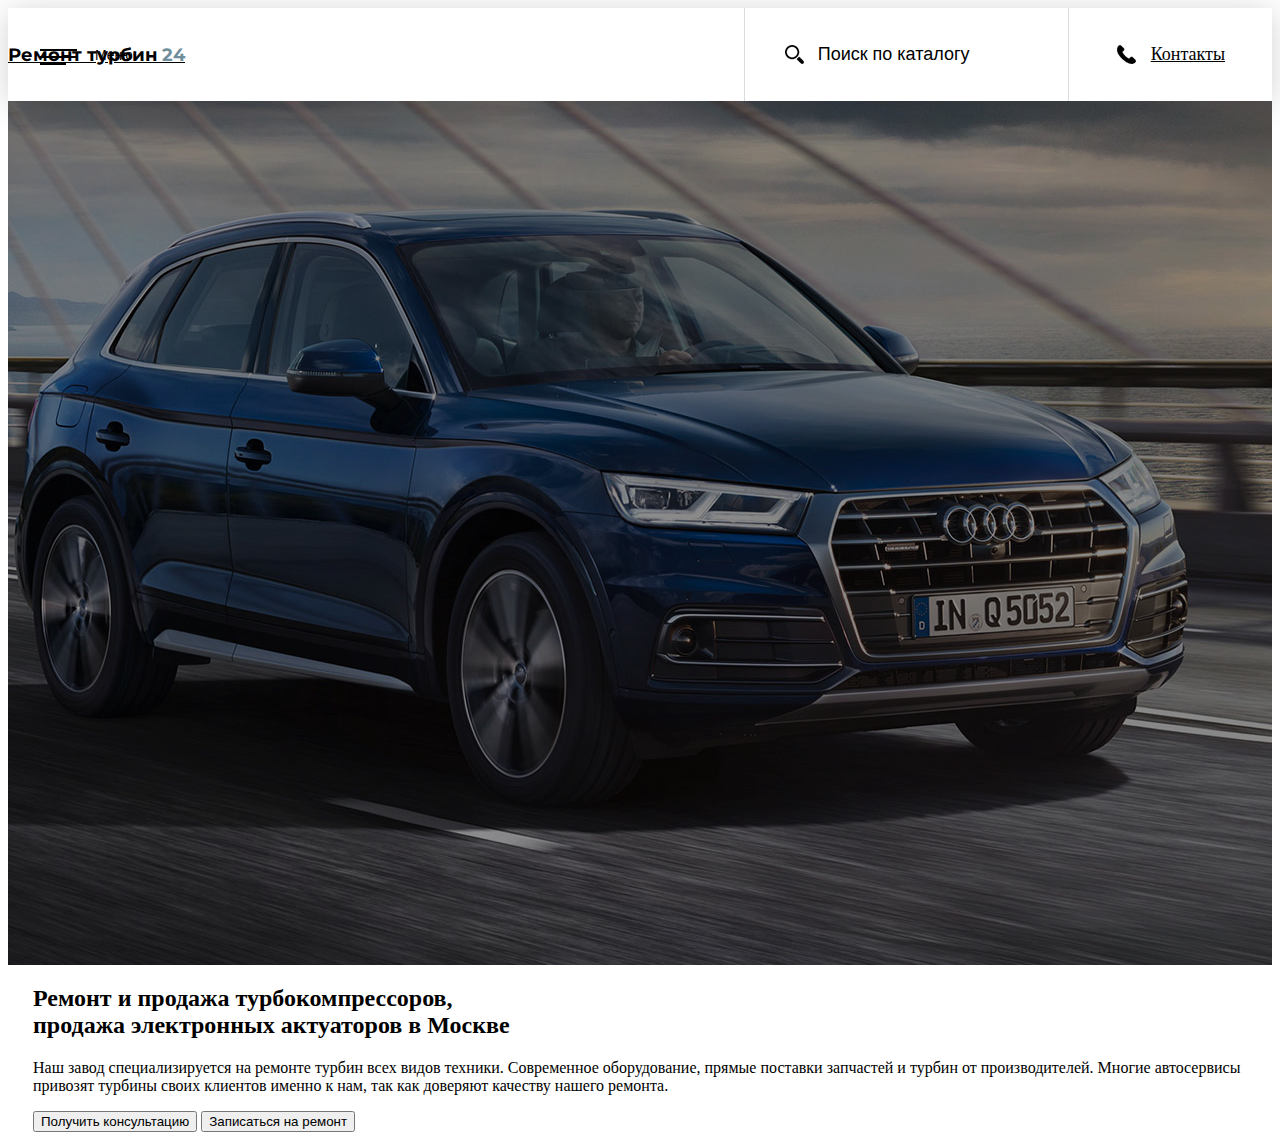
==== index.html @ dfc286f5 "save baner" ====
<!doctype html>
<html>

<head>
    <meta charset="utf-8">
    <meta http-equiv="X-UA-Compatible" content="IE=edge">
    <meta name="viewport" content="width=device-width, initial-scale=1">
    <title>turb1</title>
    <link href="https://fonts.googleapis.com/css?family=Montserrat:400,700" rel="stylesheet">
    <link href="css/bootstrap.min.css" rel="stylesheet">
    <link href="css/slick.css" rel="stylesheet">
    <link href="css/style.css" rel="stylesheet">
    <link href="css/media.css" rel="stylesheet">
</head>

<body>
    <section class="header-sec">
        <header>
            <div class="left-side">
                <button class="ham-menu">
                    <span class="lines-wrapp">
                        <span class="line"></span>
                        <span class="line"></span>
                        <span class="line"></span>
                    </span>
                    <span class="text">
                        Меню
                    </span>
                </button>
            </div>
            <div class="abs-logo">
                <a href="#">Ремонт турбин <span>24</span></a>
            </div>
            <div class="right-side">
                <form>
                    <input type="text" placeholder="Поиск по каталогу">
<!--                    <button type="submit"></button>-->
                </form>
                <div class="contacts">
                    <a href="#" class="cont-text">
                        Контакты
                    </a>
                    <div class="contacts">
                        
                    </div>
                </div>
            </div>
        </header>
    </section>
    <section class="main-baner">
        <div class="main-slider-init">
            <div class="slide" style="background-image: url(img/slide-1.jpg)">
                
            </div>
        </div>
        <div class="text-slide">
            <div class="main-m-w">
                <h2>
                    Ремонт и продажа турбокомпрессоров,<br>
                    <span>продажа электронных актуаторов в Москве</span>
                </h2>
                <p class="desc">Наш завод специализируется на ремонте турбин всех видов техники. Современное оборудование, прямые поставки запчастей и турбин от производителей. Многие автосервисы привозят турбины своих клиентов именно к нам, так как доверяют качеству нашего ремонта.</p>
                <button class="get-consult">Получить консультацию</button>
                <button class="booking">Записаться на ремонт</button>
            </div>
        </div>
    </section>
    
    
    
    
    
    <script src="https://ajax.googleapis.com/ajax/libs/jquery/2.2.3/jquery.min.js"></script>
    <script src="js/slick.min.js"></script>
    <script src="js/bootstrap.min.js"></script>
    <script src="js/scripts.js"></script>
</body>

</html>
---- css/style.css ----
@font-face {
  font-family: 'MuseoSansCyrlReg';
  src: url("../fonts/MuseoSansCyrl-500.eot");
  src: url("../fonts/MuseoSansCyrl-500.woff") format("woff"), url("../fonts/MuseoSansCyrl-500.ttf") format("truetype");
  font-style: normal;
  font-weight: normal; }
@font-face {
  font-family: 'MuseoSansCyrlBold';
  src: url("../fonts/MuseoSansCyrl-700.eot");
  src: url("../fonts/MuseoSansCyrl-700.woff") format("woff"), url("../fonts/MuseoSansCyrl-700.ttf") format("truetype");
  font-style: normal;
  font-weight: normal; }
body {
  font-family: "MuseoSansCyrlReg"; }

.main-m-w {
  max-width: 1400px;
  padding: 0 25px;
  margin: 0 auto; }

.header-sec {
  -webkit-box-shadow: 0px 3px 32px 0px rgba(0, 0, 0, 0.18);
  -moz-box-shadow: 0px 3px 32px 0px rgba(0, 0, 0, 0.18);
  box-shadow: 0px 3px 32px 0px rgba(0, 0, 0, 0.18);
  position: relative;
  z-index: 2; }
  .header-sec header {
    display: flex;
    justify-content: space-between;
    align-items: center;
    position: relative; }
    .header-sec header .left-side {
      padding-left: 32px; }
      .header-sec header .left-side .ham-menu {
        border: none;
        background: transparent;
        outline: none;
        display: block;
        padding: 5px 0 5px 55px;
        position: relative;
        font-size: 14px; }
        .header-sec header .left-side .ham-menu .lines-wrapp {
          position: absolute;
          top: 7px;
          left: 0;
          width: 37px;
          display: block; }
          .header-sec header .left-side .ham-menu .lines-wrapp .line {
            margin-bottom: 5px;
            display: block;
            height: 2px;
            background: #000; }
            .header-sec header .left-side .ham-menu .lines-wrapp .line:last-child {
              width: 70%; }
    .header-sec header .abs-logo {
      position: absolute;
      width: 100%;
      max-width: 1350px;
      transform: translate(-50%, -50%);
      top: 50%;
      left: 50%;
      pointer-events: none; }
      .header-sec header .abs-logo a, .header-sec header .abs-logo span {
        font-size: 18px;
        font-family: "Montserrat", sans-serif;
        font-weight: 700;
        color: #000; }
        .header-sec header .abs-logo a span, .header-sec header .abs-logo span span {
          color: #6f8f9d; }
    .header-sec header .right-side {
      display: flex; }
    .header-sec header form {
      border-left: 1px solid #dcdcdc;
      display: flex;
      justify-content: center;
      align-items: center;
      padding: 0 40px; }
      .header-sec header form input {
        display: block;
        width: 210px;
        padding: 5px 0 5px 33px;
        font-size: 18px;
        color: #000;
        background-image: url(../img/loop.png);
        background-position: center left;
        background-repeat: no-repeat;
        outline: none;
        border: none;
        background-color: transparent; }
        .header-sec header form input::-webkit-input-placeholder {
          color: #000; }
        .header-sec header form input::-moz-placeholder {
          color: #000; }
        .header-sec header form input:-moz-placeholder {
          color: #000; }
        .header-sec header form input:-ms-input-placeholder {
          color: #000; }
    .header-sec header .contacts {
      border-left: 1px solid #dcdcdc; }
      .header-sec header .contacts .cont-text {
        display: block;
        padding: 36px 47px 36px 82px;
        color: #000;
        font-size: 18px;
        background-repeat: no-repeat;
        background-image: url(../img/tel-1.png);
        background-position: center left 26%; }

.main-baner {
  position: relative; }
  .main-baner .main-slider-init .slide {
    height: 864px;
    outline: none;
    background-position: center;
    background-size: cover;
    position: relative; }
    .main-baner .main-slider-init .slide:before {
      content: "";
      display: block;
      position: absolute;
      top: 0;
      left: 0;
      width: 100%;
      height: 100%;
      background: rgba(0, 0, 0, 0.45); }

/*# sourceMappingURL=style.css.map */
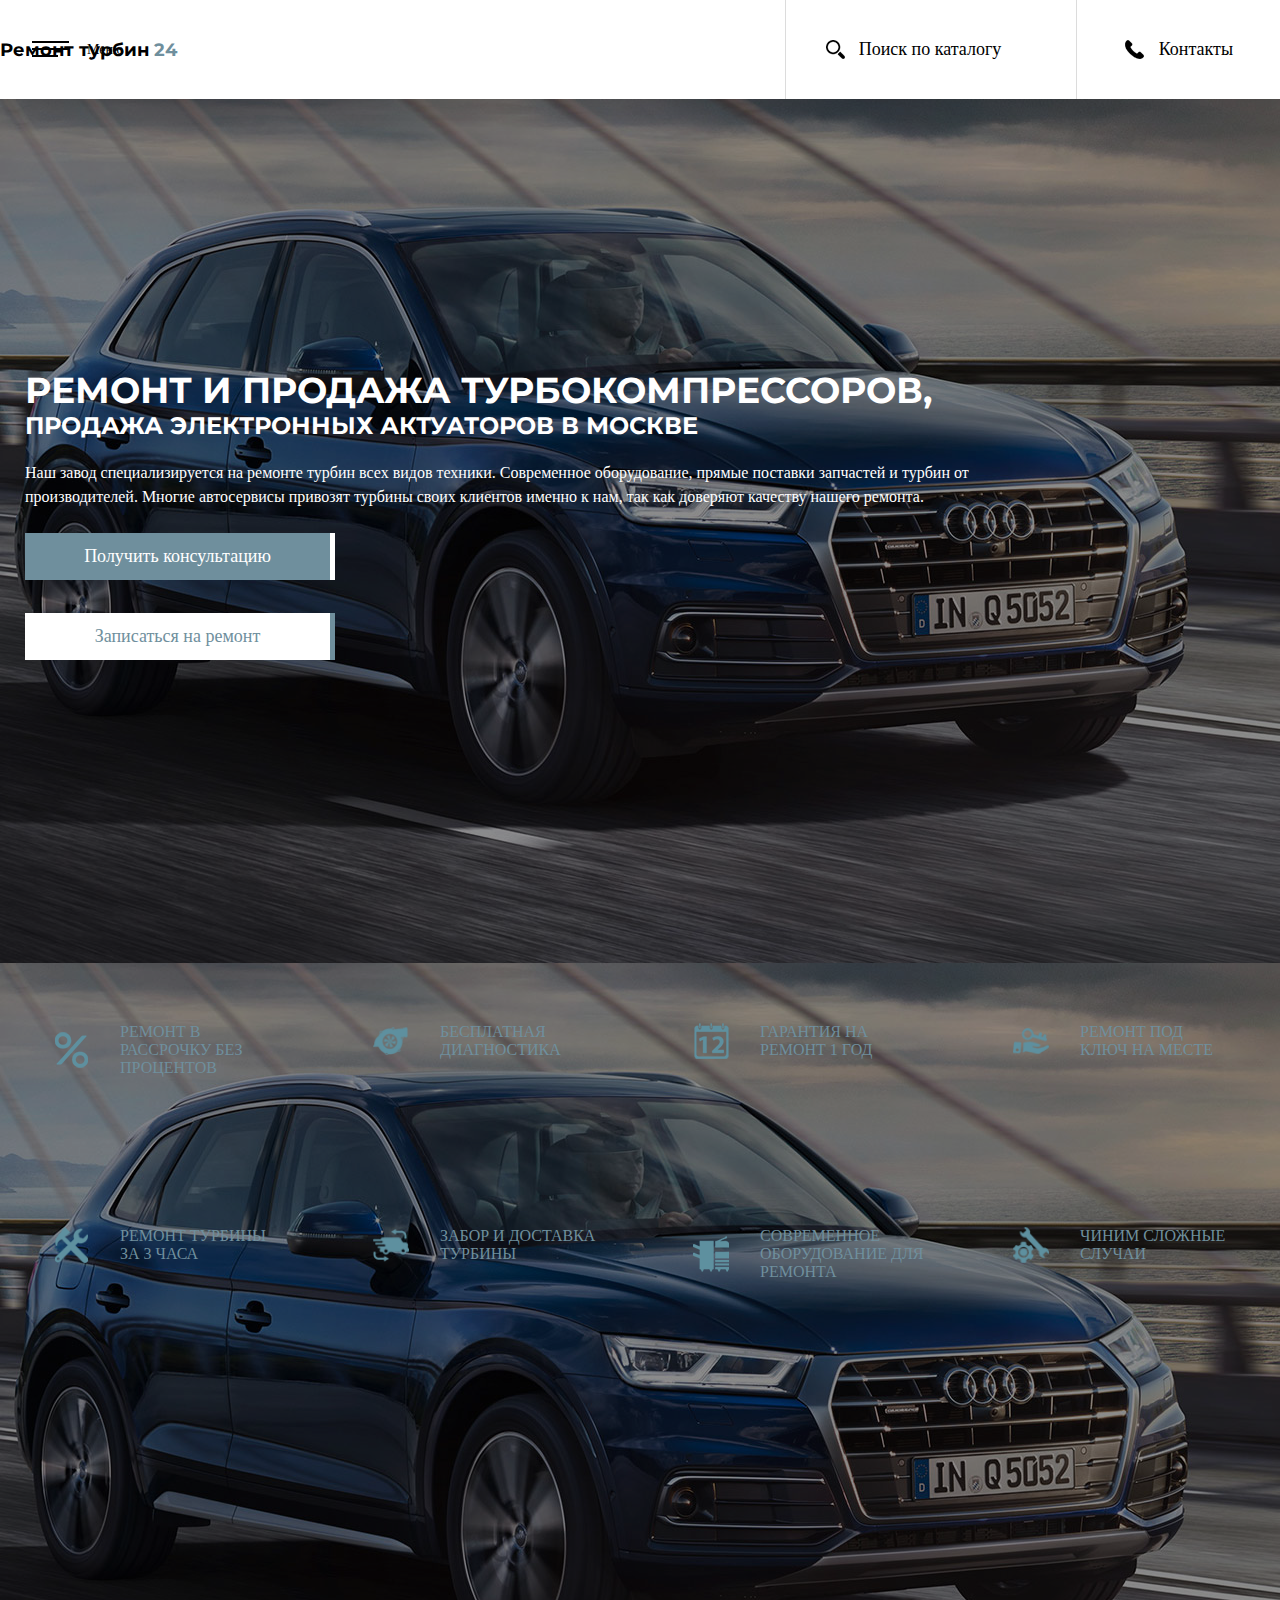
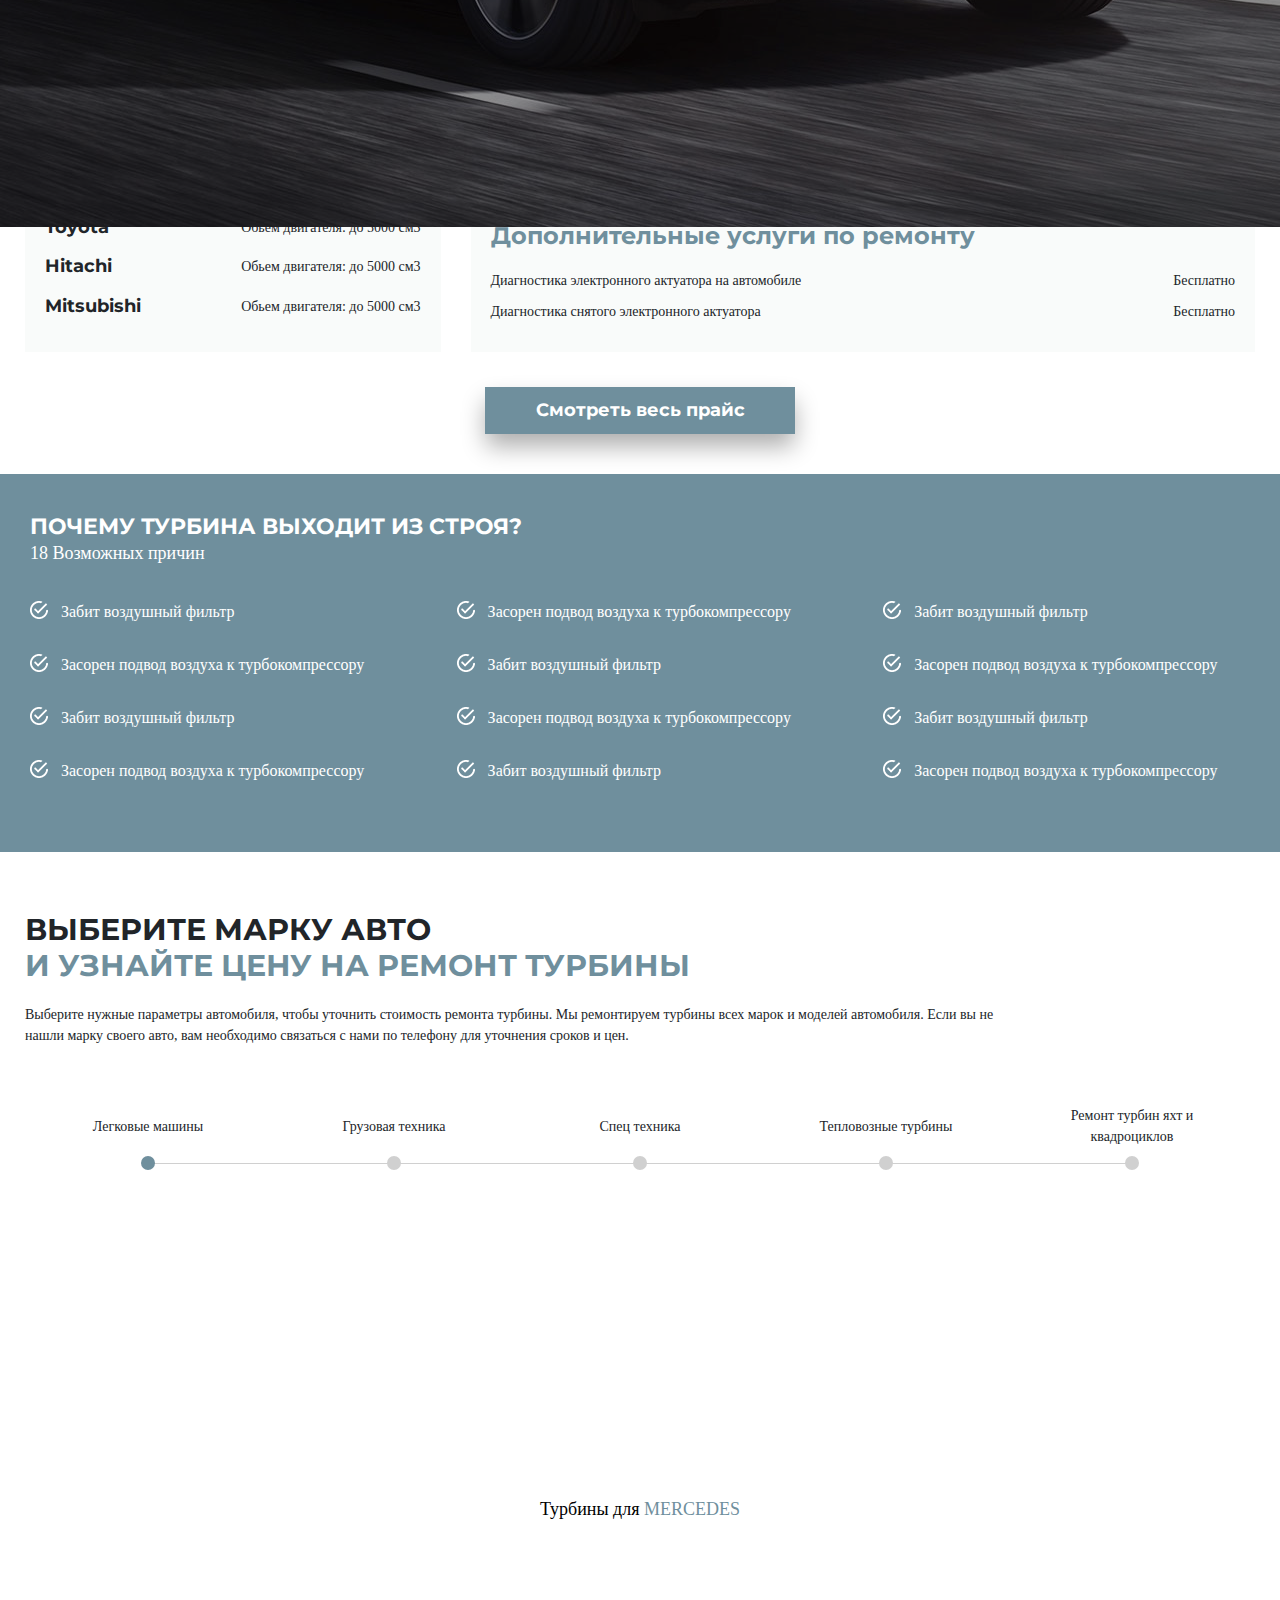
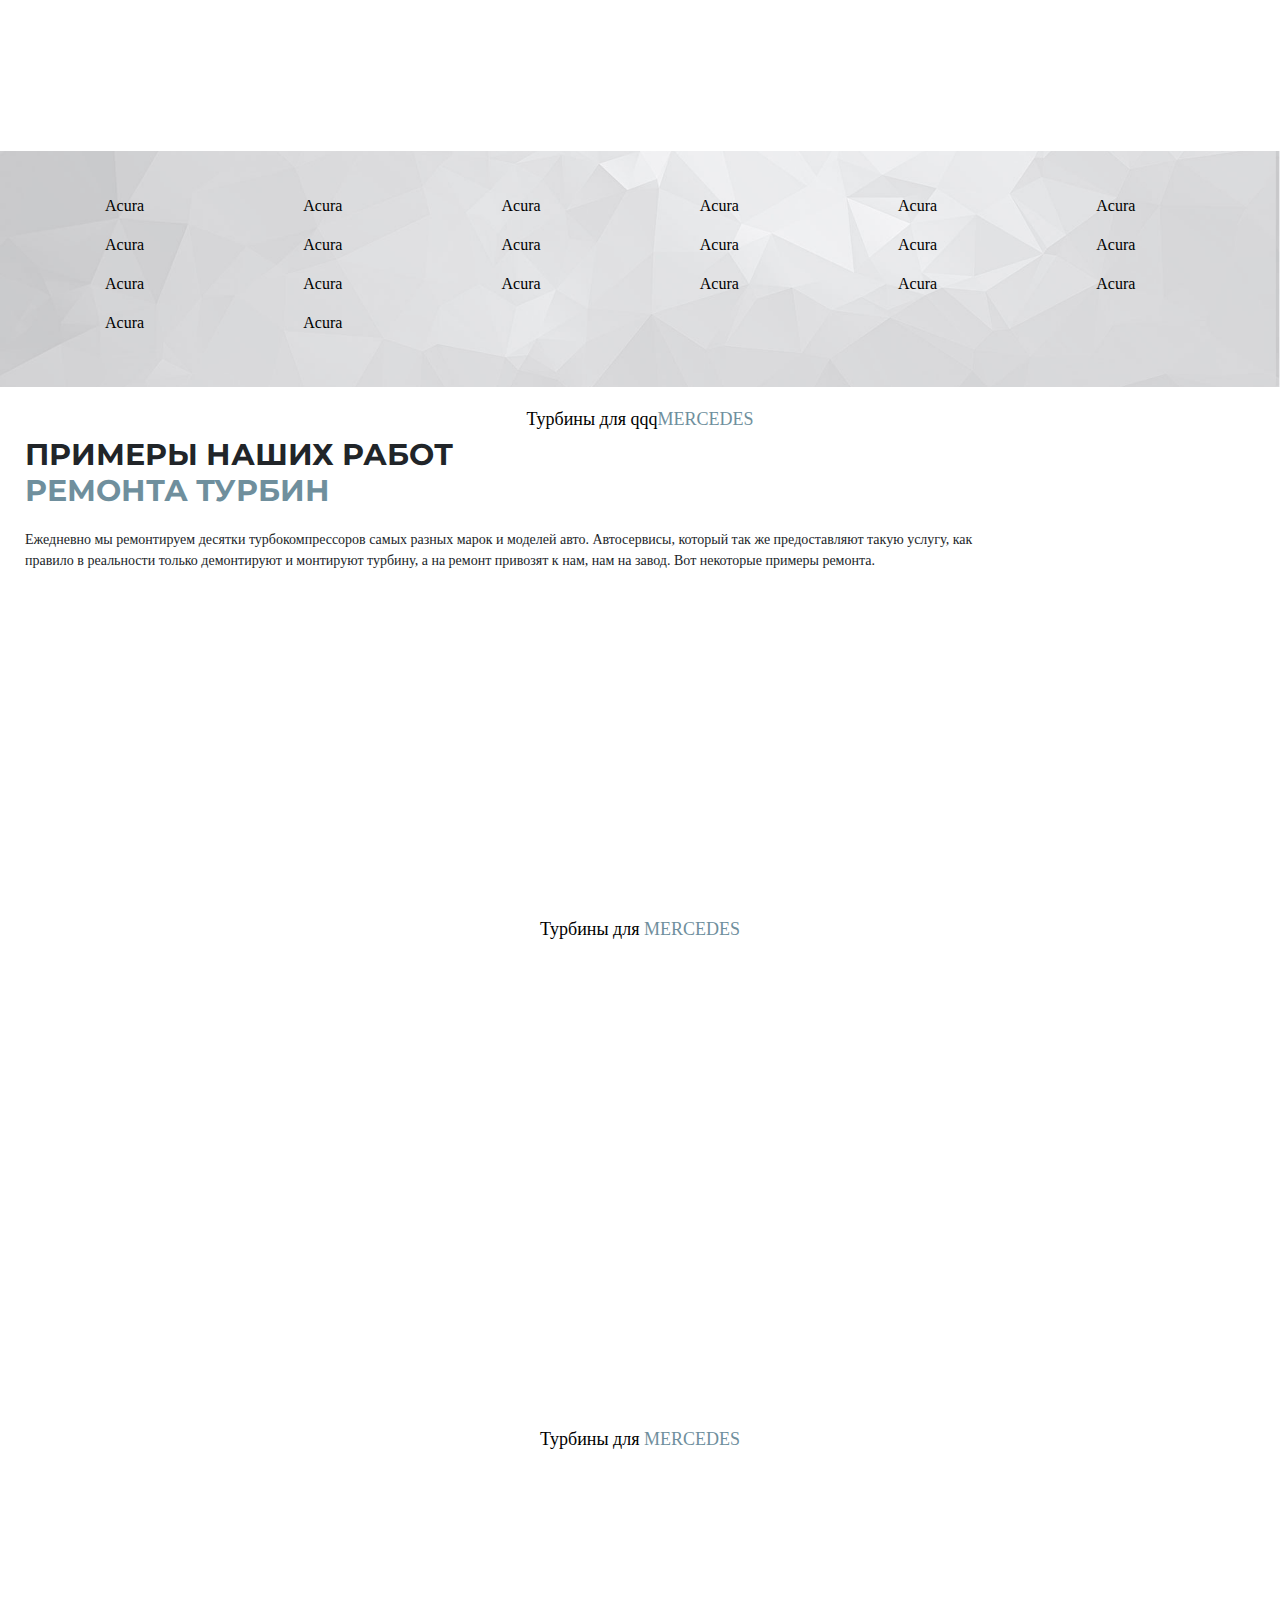
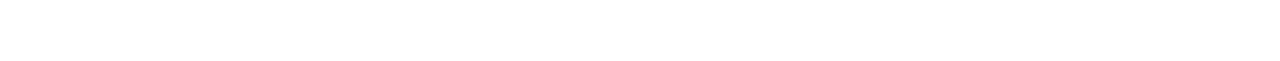
==== commit 2c6adb98: "save" ====
--- a/index.html
+++ b/index.html
@@ -12,65 +12,446 @@
     <link href="css/style.css" rel="stylesheet">
     <link href="css/media.css" rel="stylesheet">
 </head>
+   
 
 <body>
-    <section class="header-sec">
-        <header>
-            <div class="left-side">
-                <button class="ham-menu">
-                    <span class="lines-wrapp">
-                        <span class="line"></span>
-                        <span class="line"></span>
-                        <span class="line"></span>
-                    </span>
-                    <span class="text">
-                        Меню
-                    </span>
-                </button>
-            </div>
-            <div class="abs-logo">
-                <a href="#">Ремонт турбин <span>24</span></a>
-            </div>
-            <div class="right-side">
-                <form>
-                    <input type="text" placeholder="Поиск по каталогу">
+   
+    <header>
+        <div class="left-side">
+            <button class="ham-menu">
+                <span class="lines-wrapp">
+                    <span class="line"></span>
+                    <span class="line"></span>
+                    <span class="line"></span>
+                </span>
+                <span class="text">
+                    Меню
+                </span>
+            </button>
+        </div>
+        <div class="abs-logo">
+            <a href="#">Ремонт турбин <span>24</span></a>
+        </div>
+        <div class="right-side">
+            <form>
+                <input type="text" placeholder="Поиск по каталогу">
 <!--                    <button type="submit"></button>-->
-                </form>
-                <div class="contacts">
-                    <a href="#" class="cont-text">
-                        Контакты
-                    </a>
-                    <div class="contacts">
-                        
+            </form>
+            <div class="contacts">
+                <a href="#" class="cont-text">
+                    Контакты
+                </a>
+                <div class="contacts-ins">
+                    <div class="contacts-sub-menu">
+                        <div class="inf">
+                            <div class="head-inf">
+                                <p>Адреса:</p>
+                            </div>
+                            <p class="descr-inf">г. Москва, завод МЕТРОМАШ, ул. Тагильская, дом 4, стр. 4</p>
+                            <p class="descr-inf">г. Щелково, Московская ул., дом 43</p>
+                        </div>
+                        <div class="inf">
+                            <div class="head-inf">
+                                <p>Телефоны:</p>
+                            </div>
+                            <div class="abs-unq">
+                                <p>Ежедневно с 9:00 до 19:00</p>
+                            </div>
+                            <p class="descr-inf">
+                                <a href="#">+7 (495) 101-80-95</a>
+                                <a href="#">+7 (909) 682-53-92</a>
+                            </p>
+                        </div>
+                        <div class="inf">
+                            <div class="head-inf">
+                                <p>Почта:</p>
+                            </div>
+                            <p class="descr-inf">
+                                <a href="#">air_turbo@mail.ru</a>
+                            </p>
+                        </div>
                     </div>
                 </div>
             </div>
-        </header>
-    </section>
-    <section class="main-baner">
-        <div class="main-slider-init">
-            <div class="slide" style="background-image: url(img/slide-1.jpg)">
+        </div>
+    </header>
+    <main>
+        <section class="main-baner">
+            <div class="main-slider-init">
+                <div class="slide" style="background-image: url(img/slide-1.jpg)"></div>
+                <div class="slide" style="background-image: url(img/slide-1.jpg)"></div>
+            </div>
+            <div class="text-slide">
+                <div class="main-m-w">
+                    <h2>
+                        Ремонт и продажа турбокомпрессоров,<br>
+                        <span>продажа электронных актуаторов в Москве</span>
+                    </h2>
+                    <p class="desc">Наш завод специализируется на ремонте турбин всех видов техники. Современное оборудование, прямые поставки запчастей и турбин от производителей. Многие автосервисы привозят турбины своих клиентов именно к нам, так как доверяют качеству нашего ремонта.</p>
+                    <button class="get-consult">Получить консультацию</button>
+                    <button class="booking">Записаться на ремонт</button>
+                </div>
+            </div>
+        </section>
+        <section class="sec-lvl-3">
+            <div class="main-m-w column4">
+                 <div class="one-col-sec-3">
+                    <p class="h h-1">Ремонт в рассрочку без процентов</p>
+                    <p class="descr">Мы предоставляем рассрочку на 6 месяцев без процентов на монтаж, демонтаж и ремонт турбины.</p> 
+                </div>
+                <div class="one-col-sec-3">
+                    <p class="h h-2">Бесплатная диагностика</p>
+                    <p class="descr">Вы можете записаться на бесплатную диагностику турбины в удобное для вас время с 9:00 до 19:00 ежедневно. Вы можете присутствовать при диагностике.</p>
+                </div>
+                <div class="one-col-sec-3">
+                    <p class="h h-3">Гарантия на<br> ремонт 1 год</p>
+                    <p class="descr">Мы используем запчасти оригинальные и только проверенных брендов, поэтому мы даем 1 год гарантии без ограничения пробега.</p> 
+                </div>
+                <div class="one-col-sec-3">
+                    <p class="h h-4">Ремонт под<br> ключ на месте</p>
+                    <p class="descr">Приехав к нам вы можете больше ни о чем не беспокоиться, наши мастера сделают диагностику, демонтаж, ремонт и монтаж турбины прямо на месте, а вы можете контролировать каждый этап работы.</p> 
+                </div>
+                <div class="one-col-sec-3">
+                    <p class="h h-5">Ремонт турбины<br> за 3 часа</p>
+                    <p class="descr">Мы предоставляем рассрочку на 6 месяцев без процентов на монтаж, демонтаж и ремонт турбины.</p> 
+                </div>
+                <div class="one-col-sec-3">
+                    <p class="h h-6">Забор и Доставка турбины</p>
+                    <p class="descr">Вы можете записаться на бесплатную диагностику турбины в удобное для вас время с 9:00 до 19:00 ежедневно. Вы можете присутствовать при диагностике.</p> 
+                </div>
+                <div class="one-col-sec-3">
+                    <p class="h h-7">Современное оборудование для ремонта</p>
+                    <p class="descr">Мы являемся заводом по ремонту турбин и обладаем самым современным оборудованием для качественного ремонта турбокомпрессора. Мы ремонтируем турбины всех видов техники от квадроцикла до катера и поезда!</p> 
+                </div>
+                <div class="one-col-sec-3">
+                    <p class="h h-8">Чиним сложные случаи</p>
+                    <p class="descr">Наши мастера могут починить турбину даже если в других мастерских ее уже «приговорили». Для нас сложность не имеет значения.</p> 
+                </div>
+            </div>
+        </section>
+        <section class="price-section">
+            <div class="main-m-w">
+                <h3 class="head-sec">Цена ремонта <span>турбин</span></h3>
+                <div class="flex-price-content">
+                    <div class="left-side">
+                        <div class="bg-block">
+                            <p class="head">Производитель турбины</p>
+                            <div class="flex-one-price">
+                                <p class="key">Garrett</p>
+                                <p class="velue">Обьем двигателя: до 5000 см3</p>
+                            </div>
+                            <div class="flex-one-price">
+                                <p class="key">KKK</p>
+                                <p class="velue">Обьем двигателя: до 5000 см3</p>
+                            </div>
+                            <div class="flex-one-price">
+                                <p class="key">Schwitzer</p>
+                                <p class="velue">Обьем двигателя: до 5000 см3</p>
+                            </div>
+                            <div class="flex-one-price">
+                                <p class="key">Holset</p>
+                                <p class="velue">Обьем двигателя: до 5000 см3</p>
+                            </div>
+                            <div class="flex-one-price">
+                                <p class="key">IHI</p>
+                                <p class="velue">Обьем двигателя: до 5000 см3</p>
+                            </div>
+                            <div class="flex-one-price">
+                                <p class="key">Toyota</p>
+                                <p class="velue">Обьем двигателя: до 5000 см3</p>
+                            </div>
+                            <div class="flex-one-price">
+                                <p class="key">Hitachi</p>
+                                <p class="velue">Обьем двигателя: до 5000 см3</p>
+                            </div>
+                            <div class="flex-one-price">
+                                <p class="key">Mitsubishi</p>
+                                <p class="velue">Обьем двигателя: до 5000 см3</p>
+                            </div>
+
+                        </div>
+                    </div>
+                    <div class="right-side">
+                        <div class="bg-block second-bl">
+                            <div class="head-wrapp-flex">
+                                <p class="head">Наименование работы</p>
+                                <div class="name-col">Легковые и микроавтобусы</div>
+                                <div class="name-col">Грузовые автомобили</div>
+                            </div>
+                            <div class="flex-one-price">
+                                <p class="key">Замена рем.комплекта (включая сам рем.комплект)</p>
+                                <p class="velue-1">от 8300 до 11000 руб.</p>
+                                <p class="velue-2">от 8000 до 11000 руб.</p>
+                            </div>
+                            <div class="flex-one-price">
+                                <p class="key">Замена колеса компрессора</p>
+                                <p class="velue-1">от 2000 до 4150 руб.</p>
+                                <p class="velue-2">от 2000 до 4900 руб.</p>
+                            </div>
+                            <div class="flex-one-price">
+                                <p class="key">Замена вала турбокомпрессора</p>
+                                <p class="velue-1">от 2800 до 4300 руб.</p>
+                                <p class="velue-2">от 2900 до 7600 руб.</p>
+                            </div>
+                            <div class="flex-one-price">
+                                <p class="key">Проверка и добалансировка на стенде</p>
+                                <p class="velue-3">от 2500 до 3000 руб</p>
+                            </div>
+                        </div>
+                        <div class="bg-block not-flex">
+
+                            <p class="head">Дополнительные услуги по ремонту</p>
+                            <div class="flex-one-price">
+                                <p class="key">Диагностика электронного актуатора на автомобиле</p>
+                                <p class="velue">Бесплатно</p>
+                            </div>
+                            <div class="flex-one-price">
+                                <p class="key">Диагностика снятого электронного актуатора</p>
+                                <p class="velue">Бесплатно</p>
+                            </div>
+
+                        </div>
+                    </div>
+                </div>
+                <a href="#" class="button-download">Смотреть весь прайс</a>
+
+            </div>
+        </section>
+        <section class="sec-lvl-5">
+            <div class="main-m-w">
+                <div class="padd-unq">
+                    <h6 class="sec-lvl-5-head">ПОЧЕМУ ТУРБИНА ВЫХОДИТ ИЗ СТРОЯ?</h6>
+                    <p class="after-head">18 Возможных причин</p>
+                </div>
+                <ul class="flex-wrapp-lvl-5">
+                    <li class="one-item">
+                        <p>Забит воздушный фильтр</p>
+                    </li>
+                    <li class="one-item">
+                        <p>Засорен подвод воздуха к турбокомпрессору</p>
+                    </li>
+                    <li class="one-item">
+                        <p>Забит воздушный фильтр</p>
+                    </li>
+                    <li class="one-item">
+                        <p>Засорен подвод воздуха к турбокомпрессору</p>
+                    </li>
+                    <li class="one-item">
+                        <p>Забит воздушный фильтр</p>
+                    </li>
+                    <li class="one-item">
+                        <p>Засорен подвод воздуха к турбокомпрессору</p>
+                    </li>
+                    <li class="one-item">
+                        <p>Забит воздушный фильтр</p>
+                    </li>
+                    <li class="one-item">
+                        <p>Засорен подвод воздуха к турбокомпрессору</p>
+                    </li>
+                    <li class="one-item">
+                        <p>Забит воздушный фильтр</p>
+                    </li>
+                    <li class="one-item">
+                        <p>Засорен подвод воздуха к турбокомпрессору</p>
+                    </li>
+                    <li class="one-item">
+                        <p>Забит воздушный фильтр</p>
+                    </li>
+                    <li class="one-item">
+                        <p>Засорен подвод воздуха к турбокомпрессору</p>
+                    </li>
+                </ul>
+            </div>
+        </section>
+        <section class="sec-slider-category">
+            <div class="main-m-w">
+                <h6 class="sec-lvl-6-head">ВЫБЕРИТЕ МАРКУ АВТО<span>И УЗНАЙТЕ ЦЕНУ НА РЕМОНТ ТУРБИНЫ</span></h6>
+                <p class="after-head-descr">Выберите нужные параметры автомобиля, чтобы уточнить стоимость ремонта турбины. Мы ремонтируем турбины всех марок и моделей автомобиля. Если вы не нашли марку своего авто, вам необходимо связаться с нами по телефону для уточнения сроков и цен.</p>
+                <div class="sliders-wrapp">
+                    <div class="sldier-navigation">
+                        <ul class="category nav nav-tabs">
+                            <li>
+                                <span data-toggle="tab" class="active" data-target="#sl-1">Легковые машины</span>
+                            </li>
+                            <li>
+                                <span data-toggle="tab" data-target="#sl-2">Грузовая техника</span>
+                            </li>
+                            <li>
+                                <span data-toggle="tab" data-target="#sl-3">Спец техника</span>
+                            </li>
+                            <li>
+                                <span data-toggle="tab" data-target="#sl-4">Тепловозные турбины</span>
+                            </li>
+                            <li>
+                                <span data-toggle="tab" data-target="#sl-5">Ремонт турбин яхт и квадроциклов</span>
+                            </li>
+                        </ul>
+                    </div>
+                    <div class="tab-content sliders-for">
+                        <div id="sl-1" class="tab-pane fade in active show">
+                            <div class="slider-ekz slider-init">
+                                <div class="one-slide">
+                                    <div class="one-slide-content">
+                                        <div class="img-contain" style="background-image: url(https://remontturbin-24.ru/img/services/category-covers/191930817.png)"></div>
+                                        <div class="descr">
+                                            <a href="#">Турбины для <span>MERCEDES</span></a>
+                                            <span class="go-to">Перейти</span>
+                                        </div>
+                                    </div>
+                                </div>
+                                <div class="one-slide">
+                                    <div class="one-slide-content">
+                                       <div class="img-contain" style="background-image: url(https://remontturbin-24.ru/img/services/category-covers/191930817.png)"></div>
+                                        <div class="descr">
+                                            <a href="#">Турбины для qqq<span>MERCEDES</span></a>
+                                            <span class="go-to">Перейти</span>
+                                        </div>
+                                    </div>
+                                </div>
+                                <div class="one-slide">
+                                    <div class="one-slide-content">
+                                        <div class="img-contain" style="background-image: url(https://remontturbin-24.ru/img/services/category-covers/191930817.png)"></div>
+                                        <div class="descr">
+                                            <a href="#">Турбины для <span>MERCEDES</span></a>
+                                            <span class="go-to">Перейти</span>
+                                        </div>
+                                    </div>
+                                </div>
+                                <div class="one-slide">
+                                    <div class="one-slide-content">
+                                        <div class="img-contain" style="background-image: url(https://remontturbin-24.ru/img/services/category-covers/191930817.png)"></div>
+                                        <div class="descr">
+                                            <a href="#">Турбины для <span>MERCEDES</span></a>
+                                            <span class="go-to">Перейти</span>
+                                        </div>
+                                    </div>
+                                </div>
+                            </div>
+                        </div>
+                        <div id="sl-2" class="tab-pane fade in">
+                            <div class="slider-ekz slider-init">
+                                <div class="one-slide">
+                                    <div class="one-slide-content">
+                                       <div class="img-contain" style="background-image: url(https://remontturbin-24.ru/img/services/category-covers/191930817.png)"></div>
+                                        <div class="descr">
+                                            <a href="#">Турбины для <span>MERCEDES</span></a>
+                                            <span class="go-to">Перейти</span>
+                                        </div>
+                                    </div>
+                                </div>
+                                <div class="one-slide">
+                                    <div class="one-slide-content">
+                                        <div class="img-contain" style="background-image: url(https://remontturbin-24.ru/img/services/category-covers/191930817.png)"></div>
+                                        <div class="descr">
+                                            <a href="#">Турбины для <span>MERCEDES</span></a>
+                                            <span class="go-to">Перейти</span>
+                                        </div>
+                                    </div>
+                                </div>
+                                <div class="one-slide">
+                                    <div class="one-slide-content">
+                                        <div class="img-contain" style="background-image: url(https://remontturbin-24.ru/img/services/category-covers/191930817.png)"></div>
+                                        <div class="descr">
+                                            <a href="#">Турбины для <span>MERCEDES</span></a>
+                                            <span class="go-to">Перейти</span>
+                                        </div>
+                                    </div>
+                                </div>
+                                <div class="one-slide">
+                                    <div class="one-slide-content">
+                                        <div class="img-contain" style="background-image: url(https://remontturbin-24.ru/img/services/category-covers/191930817.png)"></div>
+                                        <div class="descr">
+                                            <a href="#">Турбины для <span>MERCEDES</span></a>
+                                            <span class="go-to">Перейти</span>
+                                        </div>
+                                    </div>
+                                </div>
+                            </div>
+                        </div>
+                    </div>
+                </div>
+            </div>
+        </section>
+        <section class="sec-lvl-7">
+            <div class="main-m-w">
+                <ul class="flex-list-brands">
+                    <li>
+                        <a href="#" style="background-image: url(https://remontturbin-24.ru/img/services/category-icons/814364345.png)">Acura</a>
+                    </li>
+                    <li>
+                        <a href="#">Acura</a>
+                    </li>
+                    <li>
+                        <a href="#">Acura</a>
+                    </li>
+                    <li>
+                        <a href="#">Acura</a>
+                    </li>
+                    <li>
+                        <a href="#">Acura</a>
+                    </li>
+                    <li>
+                        <a href="#">Acura</a>
+                    </li>
+                    <li>
+                        <a href="#">Acura</a>
+                    </li>
+                    <li>
+                        <a href="#">Acura</a>
+                    </li>
+                    <li>
+                        <a href="#">Acura</a>
+                    </li>
+                    <li>
+                        <a href="#">Acura</a>
+                    </li>
+                    <li>
+                        <a href="#">Acura</a>
+                    </li>
+                    <li>
+                        <a href="#">Acura</a>
+                    </li>
+                    <li>
+                        <a href="#">Acura</a>
+                    </li>
+                    <li>
+                        <a href="#">Acura</a>
+                    </li>
+                    <li>
+                        <a href="#">Acura</a>
+                    </li>
+                    <li>
+                        <a href="#">Acura</a>
+                    </li>
+                    <li>
+                        <a href="#">Acura</a>
+                    </li>
+                    <li>
+                        <a href="#">Acura</a>
+                    </li>
+                    <li>
+                        <a href="#">Acura</a>
+                    </li>
+                    <li>
+                        <a href="#">Acura</a>
+                    </li>
+                </ul>
+            </div>
+        </section>
+        <section class="sec-slider-category">
+            <div class="main-m-w">
+                <h6 class="sec-lvl-6-head">ПРИМЕРЫ НАШИХ РАБОТ<span>РЕМОНТА ТУРБИН</span></h6>
+                <p class="after-head-descr">Ежедневно мы ремонтируем десятки турбокомпрессоров самых разных марок и моделей авто. Автосервисы, который так же предоставляют такую услугу, как правило в реальности только демонтируют и монтируют турбину, а на ремонт привозят к нам, нам на завод. Вот некоторые примеры ремонта.</p>
                 
-            </div>
-        </div>
-        <div class="text-slide">
-            <div class="main-m-w">
-                <h2>
-                    Ремонт и продажа турбокомпрессоров,<br>
-                    <span>продажа электронных актуаторов в Москве</span>
-                </h2>
-                <p class="desc">Наш завод специализируется на ремонте турбин всех видов техники. Современное оборудование, прямые поставки запчастей и турбин от производителей. Многие автосервисы привозят турбины своих клиентов именно к нам, так как доверяют качеству нашего ремонта.</p>
-                <button class="get-consult">Получить консультацию</button>
-                <button class="booking">Записаться на ремонт</button>
-            </div>
-        </div>
-    </section>
+            
+            
+            </div>
+        </section>
+    </main>
+    <footer>
     
-    
-    
-    
-    
-    <script src="https://ajax.googleapis.com/ajax/libs/jquery/2.2.3/jquery.min.js"></script>
+    </footer>
+    <script src="https://ajax.googleapis.com/ajax/libs/jquery/3.3.1/jquery.min.js"></script>
     <script src="js/slick.min.js"></script>
     <script src="js/bootstrap.min.js"></script>
     <script src="js/scripts.js"></script>
--- a/css/style.css
+++ b/css/style.css
@@ -13,115 +13,621 @@
 body {
   font-family: "MuseoSansCyrlReg"; }
 
+button, input {
+  outline: none; }
+
+button:focus, input:focus {
+  outline: none; }
+
+button {
+  cursor: pointer; }
+
 .main-m-w {
   max-width: 1400px;
   padding: 0 25px;
-  margin: 0 auto; }
-
-.header-sec {
+  margin: 0 auto;
+  width: 100%; }
+
+a:hover {
+  text-decoration: none; }
+
+a {
+  outline: none; }
+
+header {
   -webkit-box-shadow: 0px 3px 32px 0px rgba(0, 0, 0, 0.18);
   -moz-box-shadow: 0px 3px 32px 0px rgba(0, 0, 0, 0.18);
   box-shadow: 0px 3px 32px 0px rgba(0, 0, 0, 0.18);
   position: relative;
-  z-index: 2; }
-  .header-sec header {
+  z-index: 2;
+  display: flex;
+  justify-content: space-between;
+  align-items: center;
+  position: relative; }
+  header .left-side {
+    padding-left: 32px; }
+    header .left-side .ham-menu {
+      border: none;
+      background: transparent;
+      outline: none;
+      display: block;
+      padding: 5px 0 5px 55px;
+      position: relative;
+      font-size: 14px; }
+      header .left-side .ham-menu .lines-wrapp {
+        position: absolute;
+        top: 7px;
+        left: 0;
+        width: 37px;
+        display: block; }
+        header .left-side .ham-menu .lines-wrapp .line {
+          margin-bottom: 5px;
+          display: block;
+          height: 2px;
+          background: #000; }
+          header .left-side .ham-menu .lines-wrapp .line:last-child {
+            width: 70%; }
+  header .abs-logo {
+    position: absolute;
+    width: 100%;
+    max-width: 1350px;
+    transform: translate(-50%, -50%);
+    top: 50%;
+    left: 50%;
+    pointer-events: none; }
+    header .abs-logo a, header .abs-logo span {
+      font-size: 18px;
+      font-family: "Montserrat", sans-serif;
+      font-weight: 700;
+      pointer-events: auto;
+      color: #000; }
+      header .abs-logo a span, header .abs-logo span span {
+        color: #6f8f9d; }
+  header .right-side {
+    display: flex; }
+  header form {
+    border-left: 1px solid #dcdcdc;
     display: flex;
-    justify-content: space-between;
+    justify-content: center;
     align-items: center;
+    padding: 0 40px; }
+    header form input {
+      display: block;
+      width: 210px;
+      padding: 5px 0 5px 33px;
+      font-size: 18px;
+      color: #000;
+      background-image: url(../img/loop.png);
+      background-position: center left;
+      background-repeat: no-repeat;
+      outline: none;
+      border: none;
+      background-color: transparent; }
+      header form input::-webkit-input-placeholder {
+        color: #000; }
+      header form input::-moz-placeholder {
+        color: #000; }
+      header form input:-moz-placeholder {
+        color: #000; }
+      header form input:-ms-input-placeholder {
+        color: #000; }
+  header .contacts {
+    border-left: 1px solid #dcdcdc;
     position: relative; }
-    .header-sec header .left-side {
-      padding-left: 32px; }
-      .header-sec header .left-side .ham-menu {
-        border: none;
-        background: transparent;
-        outline: none;
-        display: block;
-        padding: 5px 0 5px 55px;
-        position: relative;
-        font-size: 14px; }
-        .header-sec header .left-side .ham-menu .lines-wrapp {
-          position: absolute;
-          top: 7px;
-          left: 0;
-          width: 37px;
-          display: block; }
-          .header-sec header .left-side .ham-menu .lines-wrapp .line {
-            margin-bottom: 5px;
-            display: block;
-            height: 2px;
-            background: #000; }
-            .header-sec header .left-side .ham-menu .lines-wrapp .line:last-child {
-              width: 70%; }
-    .header-sec header .abs-logo {
+    header .contacts .cont-text {
+      display: block;
+      padding: 36px 47px 36px 82px;
+      color: #000;
+      font-size: 18px;
+      background-repeat: no-repeat;
+      background-image: url(../img/tel-1.png);
+      background-position: center left 26%; }
+    header .contacts:hover .contacts-ins {
+      visibility: visible;
+      opacity: 1;
+      pointer-events: auto; }
+    header .contacts .contacts-ins {
+      opacity: 0;
+      transition: 0.3s;
+      visibility: hidden;
+      pointer-events: none;
       position: absolute;
-      width: 100%;
-      max-width: 1350px;
-      transform: translate(-50%, -50%);
-      top: 50%;
-      left: 50%;
-      pointer-events: none; }
-      .header-sec header .abs-logo a, .header-sec header .abs-logo span {
-        font-size: 18px;
-        font-family: "Montserrat", sans-serif;
-        font-weight: 700;
-        color: #000; }
-        .header-sec header .abs-logo a span, .header-sec header .abs-logo span span {
-          color: #6f8f9d; }
-    .header-sec header .right-side {
-      display: flex; }
-    .header-sec header form {
-      border-left: 1px solid #dcdcdc;
-      display: flex;
-      justify-content: center;
-      align-items: center;
-      padding: 0 40px; }
-      .header-sec header form input {
-        display: block;
-        width: 210px;
-        padding: 5px 0 5px 33px;
-        font-size: 18px;
-        color: #000;
-        background-image: url(../img/loop.png);
-        background-position: center left;
-        background-repeat: no-repeat;
-        outline: none;
-        border: none;
-        background-color: transparent; }
-        .header-sec header form input::-webkit-input-placeholder {
-          color: #000; }
-        .header-sec header form input::-moz-placeholder {
-          color: #000; }
-        .header-sec header form input:-moz-placeholder {
-          color: #000; }
-        .header-sec header form input:-ms-input-placeholder {
-          color: #000; }
-    .header-sec header .contacts {
-      border-left: 1px solid #dcdcdc; }
-      .header-sec header .contacts .cont-text {
-        display: block;
-        padding: 36px 47px 36px 82px;
-        color: #000;
-        font-size: 18px;
-        background-repeat: no-repeat;
-        background-image: url(../img/tel-1.png);
-        background-position: center left 26%; }
+      top: 100%;
+      right: 0;
+      background: #fff;
+      -webkit-box-shadow: inset 0px 12px 30px -9px rgba(0, 0, 0, 0.18);
+      -moz-box-shadow: inset 0px 12px 30px -9px rgba(0, 0, 0, 0.18);
+      box-shadow: inset 0px 12px 30px -9px rgba(0, 0, 0, 0.18);
+      width: 600px; }
+      header .contacts .contacts-ins .contacts-sub-menu {
+        padding: 45px 40px 35px 150px; }
+        header .contacts .contacts-ins .contacts-sub-menu .inf {
+          position: relative; }
+          header .contacts .contacts-ins .contacts-sub-menu .inf:first-child {
+            margin-bottom: 40px; }
+          header .contacts .contacts-ins .contacts-sub-menu .inf .head-inf {
+            position: absolute;
+            right: calc(100% + 20px);
+            top: 1px; }
+            header .contacts .contacts-ins .contacts-sub-menu .inf .head-inf p {
+              font-size: 14px;
+              text-transform: uppercase; }
+          header .contacts .contacts-ins .contacts-sub-menu .inf .descr-inf {
+            margin-bottom: 20px;
+            font-size: 16px;
+            color: #6f8f9d; }
+          header .contacts .contacts-ins .contacts-sub-menu .inf a {
+            font-size: 16px;
+            color: #6f8f9d;
+            padding-right: 30px; }
+          header .contacts .contacts-ins .contacts-sub-menu .inf .abs-unq {
+            position: absolute;
+            bottom: 100%;
+            font-size: 12px;
+            color: #a1a1a1;
+            left: 0; }
 
 .main-baner {
   position: relative; }
-  .main-baner .main-slider-init .slide {
-    height: 864px;
-    outline: none;
-    background-position: center;
-    background-size: cover;
-    position: relative; }
-    .main-baner .main-slider-init .slide:before {
-      content: "";
+  .main-baner .main-slider-init {
+    position: absolute;
+    top: 0;
+    left: 0;
+    width: 100%; }
+    .main-baner .main-slider-init .slick-dots {
+      margin: 0;
+      list-style: none;
+      position: absolute;
+      top: 50%;
+      right: 30px;
+      transform: translateY(-50%); }
+      .main-baner .main-slider-init .slick-dots li {
+        padding: 10px 0; }
+        .main-baner .main-slider-init .slick-dots li.slick-active button {
+          background: #6f8f9d; }
+        .main-baner .main-slider-init .slick-dots li button {
+          border-radius: 50%;
+          display: block;
+          border: none;
+          background: #fff;
+          font-size: 0;
+          width: 9px;
+          height: 9px;
+          padding: 0; }
+    .main-baner .main-slider-init .slide {
+      height: 864px;
+      outline: none;
+      background-position: center;
+      background-size: cover;
+      position: relative; }
+      .main-baner .main-slider-init .slide:before {
+        content: "";
+        display: block;
+        position: absolute;
+        top: 0;
+        left: 0;
+        width: 100%;
+        height: 100%;
+        background: rgba(0, 0, 0, 0.45); }
+  .main-baner .text-slide {
+    position: relative;
+    min-height: 864px;
+    z-index: 5;
+    display: flex;
+    align-items: center;
+    pointer-events: none; }
+    .main-baner .text-slide h1, .main-baner .text-slide h2, .main-baner .text-slide h3, .main-baner .text-slide h4, .main-baner .text-slide h5, .main-baner .text-slide h6 {
+      color: #fff;
+      font-weight: 700;
+      font-family: "Montserrat", sans-serif;
+      font-size: 36px;
+      text-transform: uppercase;
+      margin-bottom: 20px; }
+      .main-baner .text-slide h1 span, .main-baner .text-slide h2 span, .main-baner .text-slide h3 span, .main-baner .text-slide h4 span, .main-baner .text-slide h5 span, .main-baner .text-slide h6 span {
+        font-size: 24px;
+        display: block; }
+    .main-baner .text-slide .desc {
+      color: #fff;
+      margin-bottom: 24px;
+      max-width: 1000px; }
+    .main-baner .text-slide button {
+      pointer-events: auto;
+      width: 310px;
       display: block;
+      border: none;
+      outline: none;
+      background: transparent;
+      font-size: 18px;
+      text-align: center;
+      margin-bottom: 33px;
+      font-weight: normal;
+      padding: 10px 0; }
+      .main-baner .text-slide button.get-consult {
+        background: #6f8f9d;
+        color: #fff;
+        border-right: 5px solid #fff; }
+      .main-baner .text-slide button.booking {
+        background: #fff;
+        color: #6f8f9d;
+        border-right: 5px solid #6f8f9d; }
+
+.sec-lvl-3 {
+  padding: 60px 0 0 0; }
+  .sec-lvl-3 .main-m-w.column4 {
+    max-width: 1420px;
+    padding: 0;
+    display: flex;
+    flex-wrap: wrap;
+    align-items: flex-start; }
+  .sec-lvl-3 .one-col-sec-3 {
+    padding: 0 30px;
+    width: 25%;
+    margin-bottom: 45px; }
+    .sec-lvl-3 .one-col-sec-3 .h {
+      font-size: 16px;
+      font-family: "MuseoSansCyrlBold";
+      padding-left: 90px;
+      text-transform: uppercase;
+      color: #6f8f9d;
+      margin-bottom: 17px;
+      position: relative;
+      line-height: 18px; }
+      .sec-lvl-3 .one-col-sec-3 .h:before {
+        content: "";
+        display: block;
+        position: absolute;
+        top: 50%;
+        transform: translateY(-50%);
+        left: 23px;
+        width: 36px;
+        height: 36px;
+        background-repeat: no-repeat;
+        background-position: center;
+        background-size: contain; }
+      .sec-lvl-3 .one-col-sec-3 .h.h-1:before {
+        background-image: url(../img/i-1.png); }
+      .sec-lvl-3 .one-col-sec-3 .h.h-2:before {
+        background-image: url(../img/i-2.png); }
+      .sec-lvl-3 .one-col-sec-3 .h.h-3:before {
+        background-image: url(../img/i-3.png); }
+      .sec-lvl-3 .one-col-sec-3 .h.h-4:before {
+        background-image: url(../img/i-4.png); }
+      .sec-lvl-3 .one-col-sec-3 .h.h-5:before {
+        background-image: url(../img/i-5.png); }
+      .sec-lvl-3 .one-col-sec-3 .h.h-6:before {
+        background-image: url(../img/i-6.png); }
+      .sec-lvl-3 .one-col-sec-3 .h.h-7:before {
+        background-image: url(../img/i-7.png); }
+      .sec-lvl-3 .one-col-sec-3 .h.h-8:before {
+        background-image: url(../img/i-8.png); }
+    .sec-lvl-3 .one-col-sec-3 .descr {
+      font-size: 12px; }
+
+.price-section .head-sec {
+  font-weight: 700;
+  font-family: "Montserrat", sans-serif;
+  font-size: 30px;
+  line-height: 34px;
+  text-transform: uppercase;
+  margin-bottom: 27px; }
+  .price-section .head-sec span {
+    color: #6f8f9d;
+    display: block; }
+.price-section .button-download {
+  display: block;
+  border: none;
+  outline: none;
+  width: 310px;
+  margin: 0 auto 40px;
+  text-align: center;
+  font-size: 18px;
+  font-family: "Montserrat", sans-serif;
+  font-weight: 700;
+  background: #6f8f9d;
+  padding: 10px 0;
+  color: #fff;
+  -webkit-box-shadow: 0px 13px 24px -1px rgba(0, 0, 0, 0.33);
+  -moz-box-shadow: 0px 13px 24px -1px rgba(0, 0, 0, 0.33);
+  box-shadow: 0px 13px 24px -1px rgba(0, 0, 0, 0.33); }
+.price-section .flex-price-content {
+  display: flex;
+  align-items: flex-start; }
+  .price-section .flex-price-content .left-side {
+    width: 35%;
+    padding-right: 15px;
+    margin-bottom: 35px; }
+    .price-section .flex-price-content .left-side .bg-block {
+      background: #f9fbfa;
+      padding: 20px; }
+      .price-section .flex-price-content .left-side .bg-block .head {
+        color: #6f8f9d;
+        font-family: "Montserrat", sans-serif;
+        font-size: 24px;
+        font-weight: 700; }
+      .price-section .flex-price-content .left-side .bg-block .flex-one-price {
+        display: flex;
+        justify-content: space-between;
+        align-items: center;
+        margin-bottom: 12.5px; }
+        .price-section .flex-price-content .left-side .bg-block .flex-one-price p {
+          margin: 0; }
+          .price-section .flex-price-content .left-side .bg-block .flex-one-price p.key {
+            font-size: 18px;
+            font-family: "Montserrat", sans-serif;
+            font-weight: 700; }
+          .price-section .flex-price-content .left-side .bg-block .flex-one-price p.velue {
+            font-size: 14px; }
+  .price-section .flex-price-content .right-side {
+    width: 65%;
+    margin-bottom: 35px;
+    padding-left: 15px; }
+    .price-section .flex-price-content .right-side .bg-block {
+      background: #f9fbfa;
+      padding: 20px; }
+      .price-section .flex-price-content .right-side .bg-block.not-flex .head {
+        color: #6f8f9d;
+        font-family: "Montserrat", sans-serif;
+        font-size: 24px;
+        font-weight: 700; }
+      .price-section .flex-price-content .right-side .bg-block.not-flex .flex-one-price {
+        display: flex;
+        justify-content: space-between;
+        align-items: center;
+        margin-bottom: 10px; }
+        .price-section .flex-price-content .right-side .bg-block.not-flex .flex-one-price p {
+          margin: 0; }
+          .price-section .flex-price-content .right-side .bg-block.not-flex .flex-one-price p.key {
+            font-size: 14px;
+            width: 100%; }
+          .price-section .flex-price-content .right-side .bg-block.not-flex .flex-one-price p.velue {
+            font-size: 14px; }
+      .price-section .flex-price-content .right-side .bg-block.second-bl {
+        margin-bottom: 30px; }
+        .price-section .flex-price-content .right-side .bg-block.second-bl .flex-one-price {
+          display: flex;
+          margin-bottom: 10px;
+          align-items: center; }
+          .price-section .flex-price-content .right-side .bg-block.second-bl .flex-one-price p {
+            margin-bottom: 0;
+            font-size: 14px; }
+            .price-section .flex-price-content .right-side .bg-block.second-bl .flex-one-price p.key {
+              width: 100%; }
+            .price-section .flex-price-content .right-side .bg-block.second-bl .flex-one-price p.velue-1 {
+              width: 195px;
+              flex-shrink: 0;
+              text-align: right; }
+            .price-section .flex-price-content .right-side .bg-block.second-bl .flex-one-price p.velue-2 {
+              width: 195px;
+              flex-shrink: 0;
+              text-align: right; }
+            .price-section .flex-price-content .right-side .bg-block.second-bl .flex-one-price p.velue-3 {
+              text-align: center;
+              width: 345px;
+              flex-shrink: 0; }
+    .price-section .flex-price-content .right-side .head-wrapp-flex {
+      display: flex;
+      align-items: center; }
+      .price-section .flex-price-content .right-side .head-wrapp-flex .head {
+        color: #6f8f9d;
+        font-family: "Montserrat", sans-serif;
+        font-size: 24px;
+        font-weight: 700;
+        margin-bottom: 0;
+        width: 100%;
+        margin-bottom: 24px; }
+      .price-section .flex-price-content .right-side .head-wrapp-flex .name-col {
+        width: 195px;
+        flex-shrink: 0;
+        text-align: right;
+        font-size: 14px; }
+
+.sec-lvl-5 {
+  padding: 40px 0;
+  background: #6f8f9d;
+  margin-bottom: 60px; }
+  .sec-lvl-5 .main-m-w {
+    max-width: 1420px;
+    padding: 0; }
+    .sec-lvl-5 .main-m-w .padd-unq {
+      padding: 0 30px; }
+      .sec-lvl-5 .main-m-w .padd-unq .sec-lvl-5-head {
+        margin: 0;
+        font-size: 22px;
+        color: #fff;
+        font-weight: 700;
+        font-family: "Montserrat", sans-serif; }
+      .sec-lvl-5 .main-m-w .padd-unq .after-head {
+        color: #fff;
+        font-size: 18px;
+        margin-bottom: 33px; }
+    .sec-lvl-5 .main-m-w .flex-wrapp-lvl-5 {
+      display: flex;
+      flex-wrap: wrap;
+      align-items: flex-start;
+      list-style: none;
+      margin: 0;
+      padding: 0; }
+      .sec-lvl-5 .main-m-w .flex-wrapp-lvl-5 .one-item {
+        width: 33.33%;
+        padding: 0 30px;
+        margin: 0;
+        margin-bottom: 29px; }
+        .sec-lvl-5 .main-m-w .flex-wrapp-lvl-5 .one-item p {
+          margin: 0;
+          color: #fff;
+          background-position: top 1px left;
+          background-repeat: no-repeat;
+          padding-left: 31px;
+          background-image: url(../img/icon-sec-lvl-5.png); }
+
+.sec-slider-category {
+  margin-bottom: 20px; }
+  .sec-slider-category .tab-content > .tab-pane {
+    display: block;
+    visibility: hidden; }
+  .sec-slider-category .tab-content > .active {
+    visibility: visible; }
+  .sec-slider-category .sec-lvl-6-head {
+    font-size: 30px;
+    font-weight: 700;
+    font-family: "Montserrat", sans-serif;
+    margin-bottom: 20px; }
+    .sec-slider-category .sec-lvl-6-head span {
+      color: #6f8f9d;
+      display: block; }
+  .sec-slider-category .after-head-descr {
+    font-size: 14px;
+    margin-bottom: 60px;
+    width: 970px; }
+  .sec-slider-category .sliders-wrapp .sldier-navigation {
+    margin-bottom: 75px; }
+    .sec-slider-category .sliders-wrapp .sldier-navigation .category {
+      display: flex;
+      align-items: center;
+      margin: 0; }
+      .sec-slider-category .sliders-wrapp .sldier-navigation .category li {
+        width: 20%;
+        position: relative;
+        display: flex;
+        justify-content: center;
+        align-items: center; }
+        .sec-slider-category .sliders-wrapp .sldier-navigation .category li:last-child span:after {
+          width: 50%; }
+        .sec-slider-category .sliders-wrapp .sldier-navigation .category li:first-child span:after {
+          width: 50%;
+          left: 50%; }
+        .sec-slider-category .sliders-wrapp .sldier-navigation .category li span {
+          display: flex;
+          height: 40px;
+          text-align: center;
+          justify-content: center;
+          font-size: 14px;
+          max-width: 150px;
+          align-items: center;
+          cursor: pointer; }
+          .sec-slider-category .sliders-wrapp .sldier-navigation .category li span:before {
+            content: "";
+            display: block;
+            position: absolute;
+            top: calc(100% + 10px);
+            left: 50%;
+            transform: translateX(-50%);
+            width: 14px;
+            height: 14px;
+            border-radius: 50%;
+            background: #d0d0d0;
+            z-index: 2;
+            transition: 0.3s; }
+          .sec-slider-category .sliders-wrapp .sldier-navigation .category li span:after {
+            content: "";
+            display: block;
+            position: absolute;
+            width: 100%;
+            height: 1px;
+            background: #d0d0d0;
+            top: calc(100% + 17px);
+            left: 0; }
+          .sec-slider-category .sliders-wrapp .sldier-navigation .category li span.active:before {
+            background: #6f8f9d; }
+    .sec-slider-category .sliders-wrapp .sldier-navigation .nav-tabs {
+      border: none; }
+  .sec-slider-category .sliders-wrapp .sliders-for {
+    position: relative;
+    min-height: 510px; }
+    .sec-slider-category .sliders-wrapp .sliders-for .tab-pane {
       position: absolute;
       top: 0;
       left: 0;
-      width: 100%;
-      height: 100%;
-      background: rgba(0, 0, 0, 0.45); }
+      width: 100%; }
+    .sec-slider-category .sliders-wrapp .sliders-for .slider-ekz {
+      height: 510px; }
+      .sec-slider-category .sliders-wrapp .sliders-for .slider-ekz .slick-arrow {
+        display: block;
+        font-size: 0;
+        width: 42px;
+        height: 42px;
+        border: none;
+        border-radius: 50%;
+        background-color: #6f8f9d;
+        position: absolute;
+        top: 70%;
+        z-index: 20;
+        background-image: url(../img/arrow-point-to-right.svg);
+        background-repeat: no-repeat;
+        background-position: center left 12px;
+        background-size: 20px;
+        cursor: pointer; }
+        .sec-slider-category .sliders-wrapp .sliders-for .slider-ekz .slick-arrow.slick-prev {
+          left: 20%;
+          transform: rotate(180deg); }
+        .sec-slider-category .sliders-wrapp .sliders-for .slider-ekz .slick-arrow.slick-next {
+          right: 20%; }
+      .sec-slider-category .sliders-wrapp .sliders-for .slider-ekz .one-slide {
+        transition: 0.3s;
+        outline: none;
+        height: 510px; }
+        .sec-slider-category .sliders-wrapp .sliders-for .slider-ekz .one-slide .one-slide-content {
+          position: relative;
+          transition: 0.3s;
+          cursor: pointer; }
+          .sec-slider-category .sliders-wrapp .sliders-for .slider-ekz .one-slide .one-slide-content .img-contain {
+            height: 275px;
+            background-size: contain;
+            background-repeat: no-repeat;
+            background-position: bottom center;
+            position: relative; }
+          .sec-slider-category .sliders-wrapp .sliders-for .slider-ekz .one-slide .one-slide-content .descr a {
+            display: block;
+            font-size: 18px;
+            text-align: center;
+            color: #000;
+            margin-bottom: 20px; }
+            .sec-slider-category .sliders-wrapp .sliders-for .slider-ekz .one-slide .one-slide-content .descr a span {
+              text-transform: uppercase;
+              color: #6f8f9d; }
+          .sec-slider-category .sliders-wrapp .sliders-for .slider-ekz .one-slide .one-slide-content .descr .go-to {
+            display: block;
+            width: 175px;
+            display: block;
+            margin: 0 auto;
+            background: #030303;
+            font-size: 12px;
+            padding: 5px 0;
+            text-align: center;
+            margin-bottom: 33px;
+            font-weight: normal;
+            color: #fff;
+            opacity: 0;
+            transition: 0.3s;
+            border-right: 5px solid #6f8f9d;
+            box-shadow: 0px 13px 24px -1px rgba(0, 0, 0, 0.33); }
+        .sec-slider-category .sliders-wrapp .sliders-for .slider-ekz .one-slide.slick-center .one-slide-content {
+          transform: scale(1.2) translateY(70px);
+          z-index: 10; }
+          .sec-slider-category .sliders-wrapp .sliders-for .slider-ekz .one-slide.slick-center .one-slide-content .descr .go-to {
+            opacity: 1; }
+
+.sec-lvl-7 {
+  background-image: url(../img/sec-7-bg.jpg);
+  background-size: cover;
+  background-position: center;
+  padding: 40px 0;
+  margin-bottom: 50px; }
+  .sec-lvl-7 .main-m-w .flex-list-brands {
+    margin: 0;
+    display: flex;
+    flex-wrap: wrap;
+    list-style: none; }
+    .sec-lvl-7 .main-m-w .flex-list-brands li {
+      width: 16.66%; }
+      .sec-lvl-7 .main-m-w .flex-list-brands li a {
+        display: block;
+        font-size: 16px;
+        padding: 2.5px 15px 2.5px 40px;
+        background-size: contain;
+        background-position: center left;
+        color: #000;
+        margin-bottom: 10px;
+        background-repeat: no-repeat; }
 
 /*# sourceMappingURL=style.css.map */
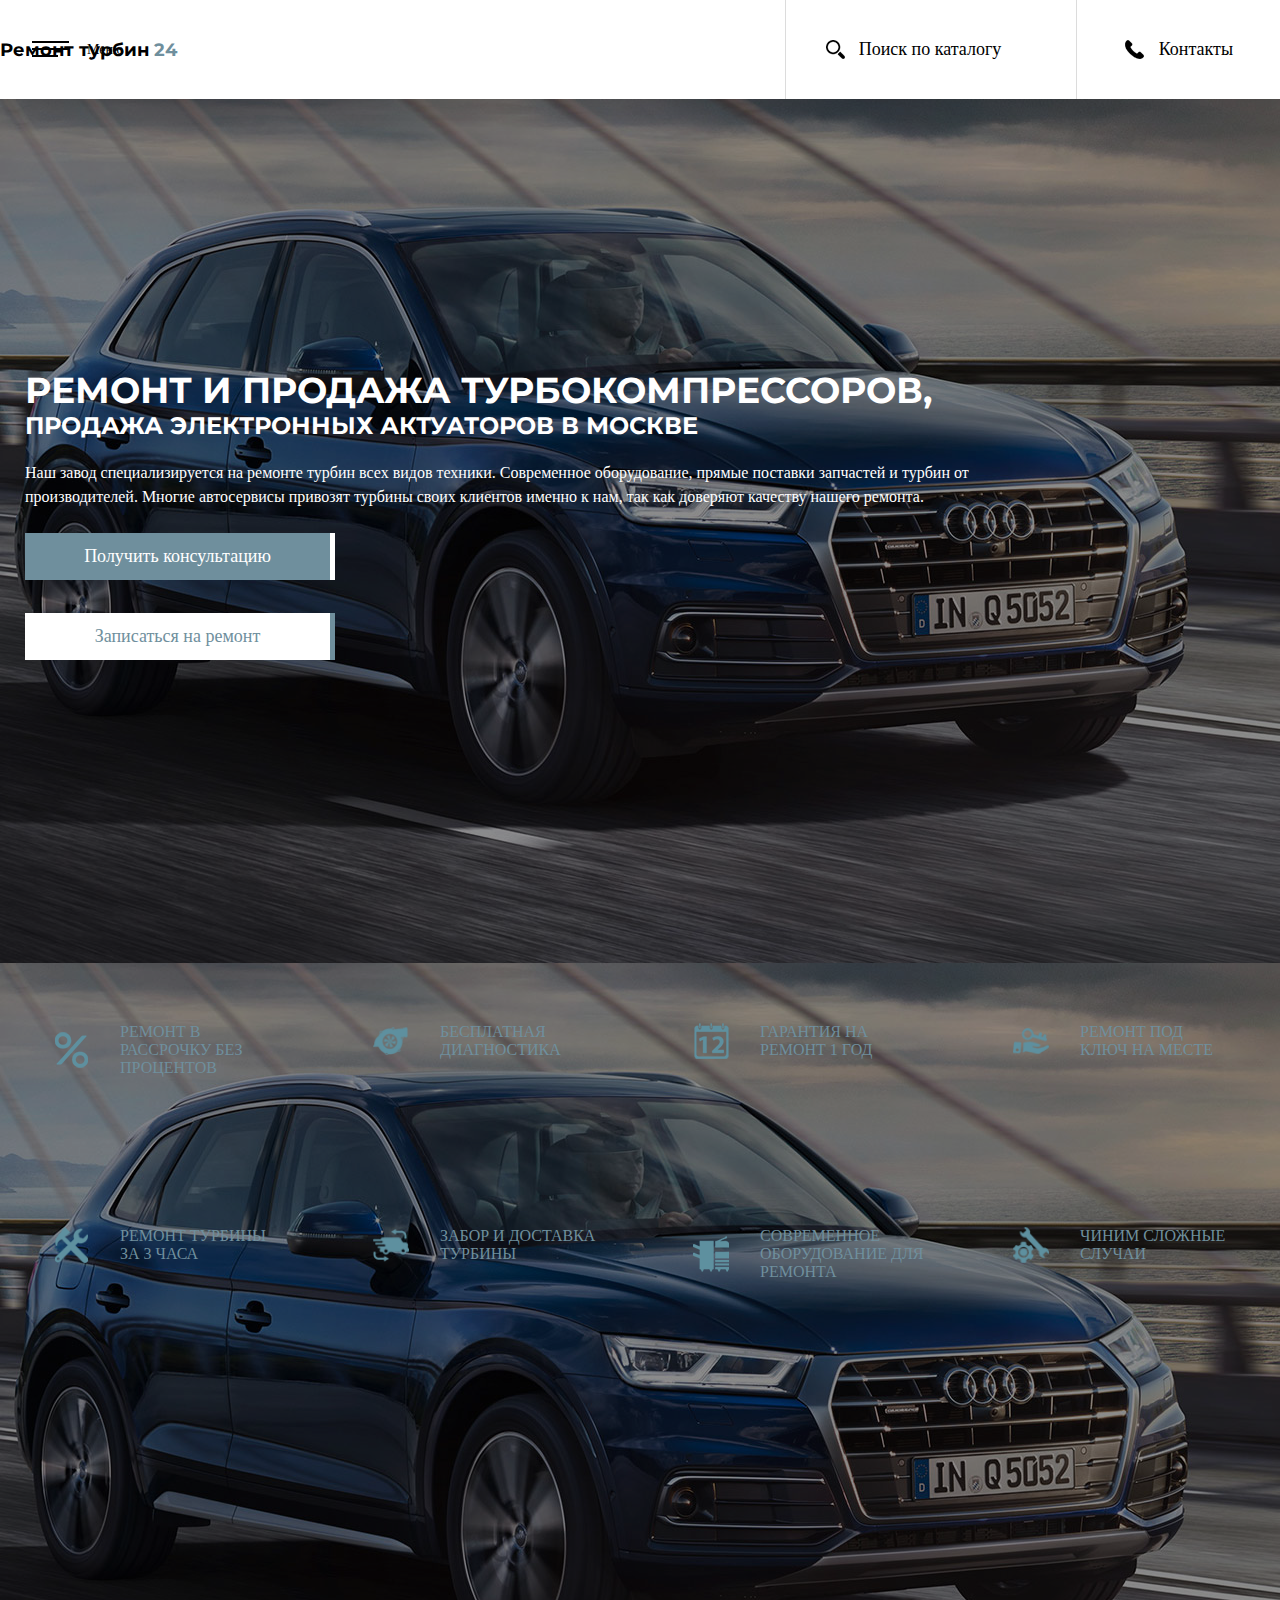
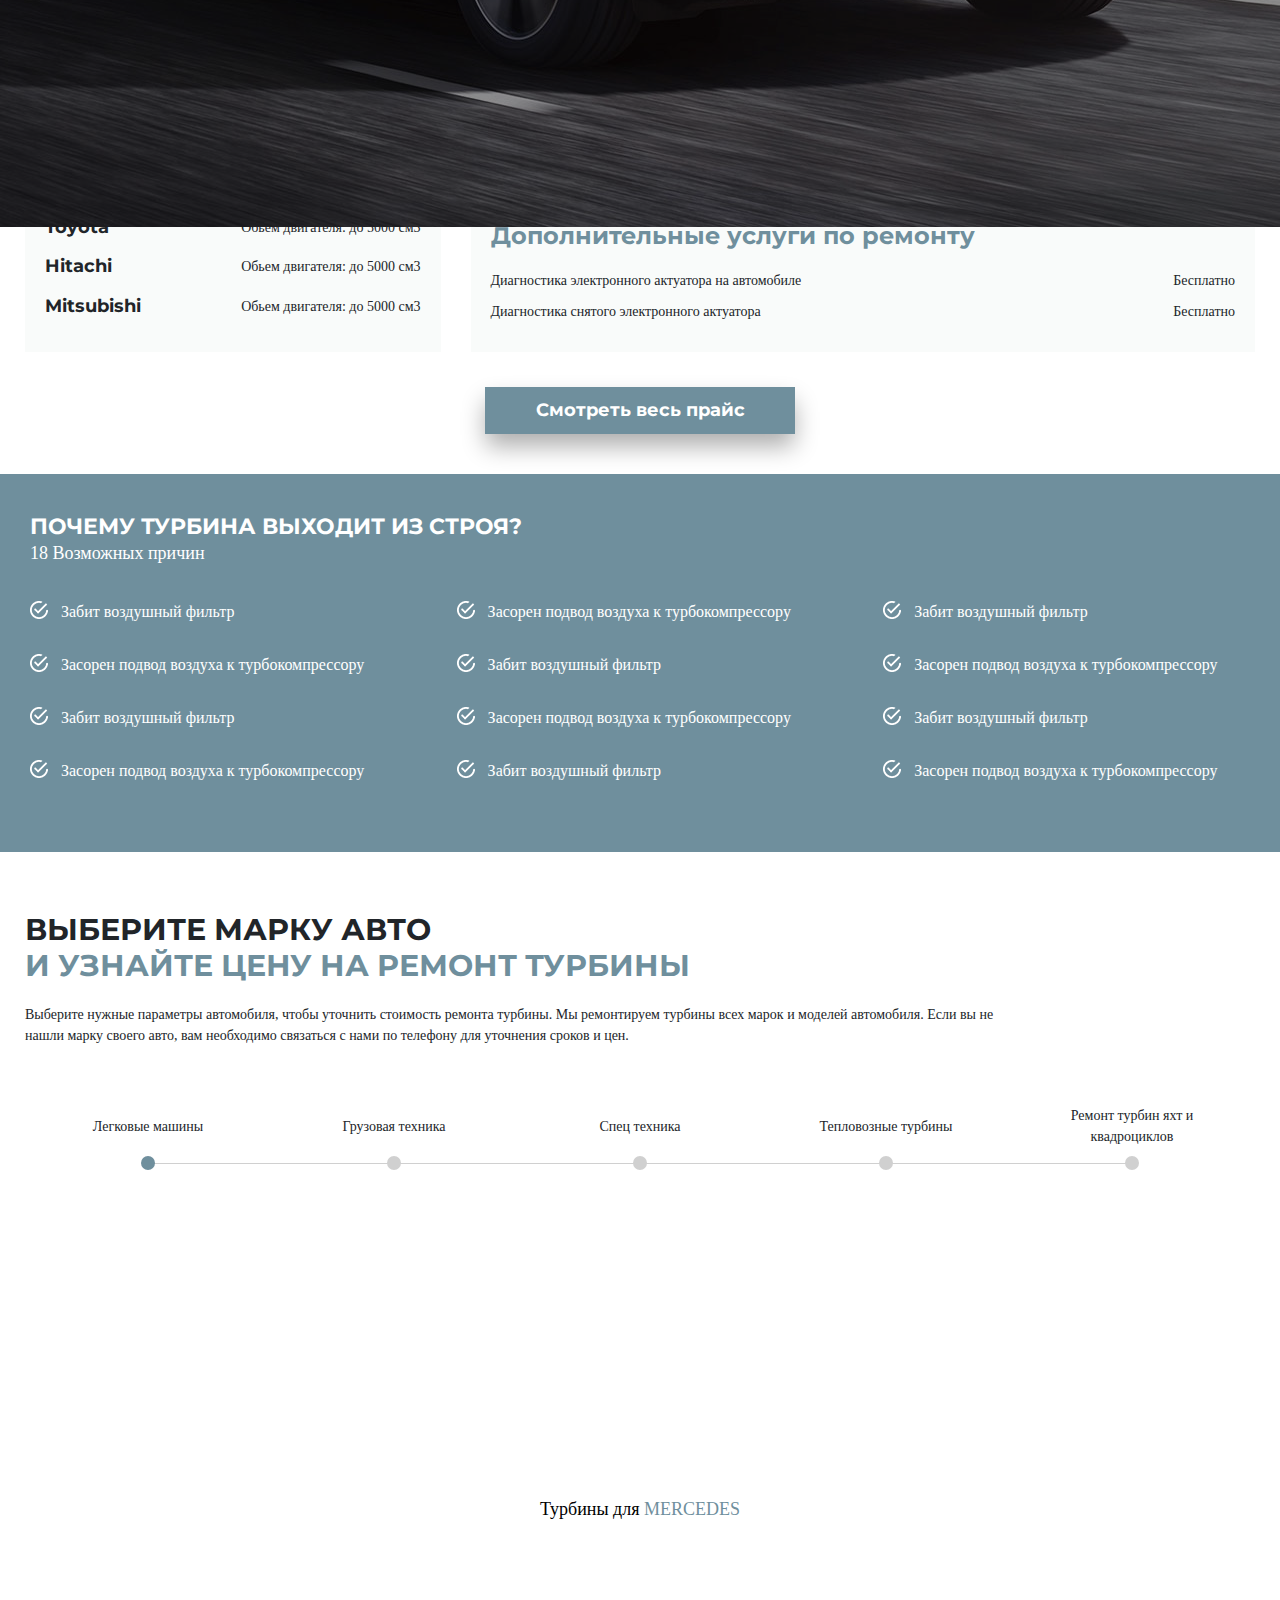
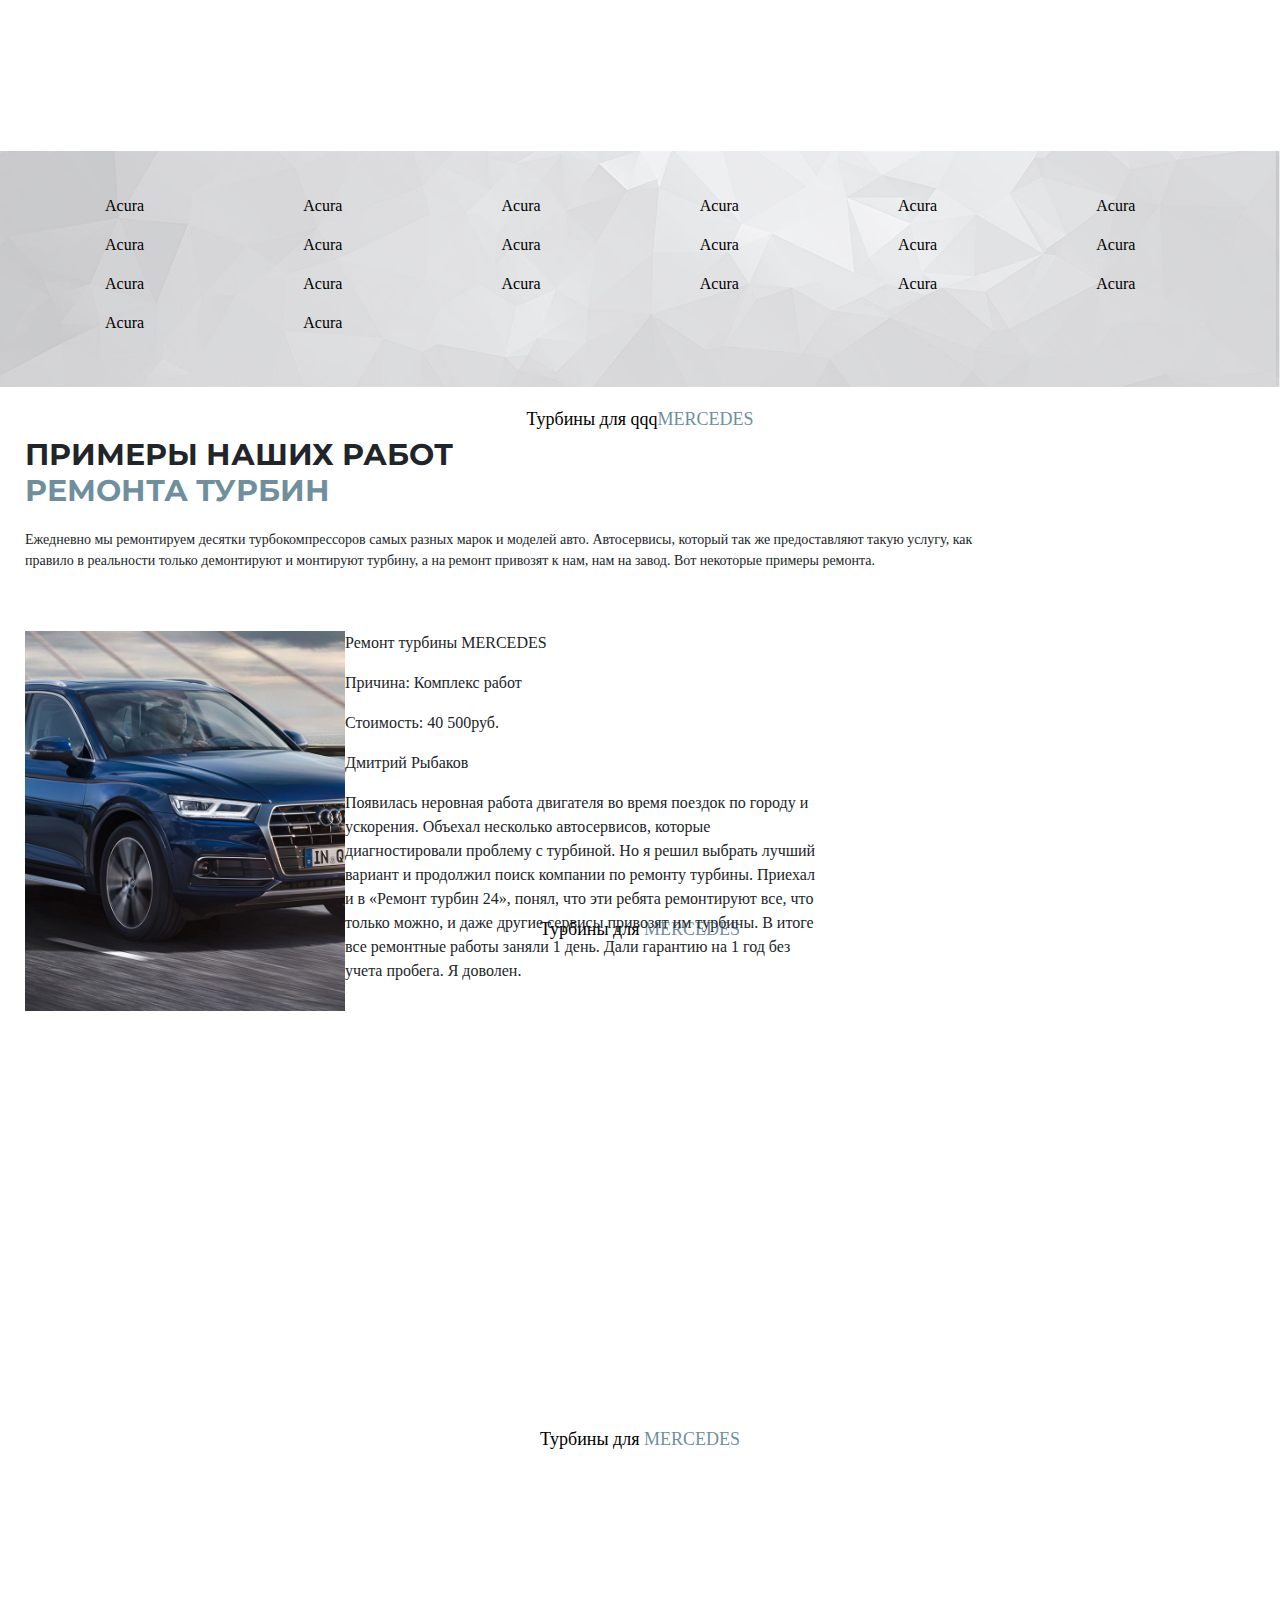
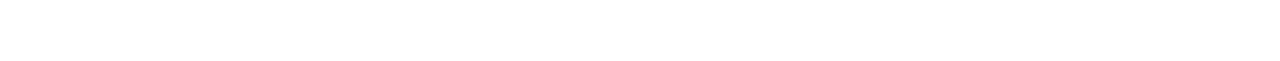
==== commit 2a8999d2: "save" ====
--- a/index.html
+++ b/index.html
@@ -443,7 +443,32 @@
                 <h6 class="sec-lvl-6-head">ПРИМЕРЫ НАШИХ РАБОТ<span>РЕМОНТА ТУРБИН</span></h6>
                 <p class="after-head-descr">Ежедневно мы ремонтируем десятки турбокомпрессоров самых разных марок и моделей авто. Автосервисы, который так же предоставляют такую услугу, как правило в реальности только демонтируют и монтируют турбину, а на ремонт привозят к нам, нам на завод. Вот некоторые примеры ремонта.</p>
                 
-            
+                <div class="reviews-wrapp">
+                    <div class="left-side">
+                        <div class="slider-wrapp-rev">
+                            <div class="one-slide">
+                                <div class="flex-review">
+                                    <div class="image" style="background-image: url(img/slide-1.jpg)"></div>
+                                    <div class="description">
+                                        <p class="head-of-descr">Ремонт турбины <span>MERCEDES</span></p>
+                                        <div class="mid-of-descr">
+                                            <p class="key">Причина: Комплекс работ</p>
+                                            <p class="price">Стоимость: 40 500руб.</p>
+                                        </div>
+                                        <div class="descr">
+                                            <p class="name-of-descriptor">Дмитрий Рыбаков</p>
+                                            <p class="text-descr">Появилась неровная работа двигателя во время поездок по городу и ускорения. Объехал несколько автосервисов, которые диагностировали проблему с турбиной. Но я решил выбрать лучший вариант и продолжил поиск компании по ремонту турбины. Приехал и в «Ремонт турбин 24», понял, что эти ребята ремонтируют все, что только можно, и даже другие сервисы привозят им турбины. В итоге все ремонтные работы заняли 1 день. Дали гарантию на 1 год без учета пробега. Я доволен. </p>
+                                        </div>
+                                    </div>
+                                    
+                                </div>
+                            </div>
+                        </div>
+                        <div class="img-1"></div>
+                        <div class="img-2"></div>
+                    </div>
+                    <div class="right-side"></div>
+                </div>
             
             </div>
         </section>
--- a/css/style.css
+++ b/css/style.css
@@ -630,4 +630,20 @@
         margin-bottom: 10px;
         background-repeat: no-repeat; }
 
+.reviews-wrapp {
+  display: flex; }
+  .reviews-wrapp .left-side {
+    width: 800px;
+    position: relative;
+    flex-shrink: 0; }
+    .reviews-wrapp .left-side .slider-wrapp-rev .one-slide .flex-review {
+      display: flex; }
+      .reviews-wrapp .left-side .slider-wrapp-rev .one-slide .flex-review .image {
+        min-height: 380px;
+        width: 40%;
+        background-size: cover;
+        background-position: center; }
+      .reviews-wrapp .left-side .slider-wrapp-rev .one-slide .flex-review .description {
+        width: 60%; }
+
 /*# sourceMappingURL=style.css.map */
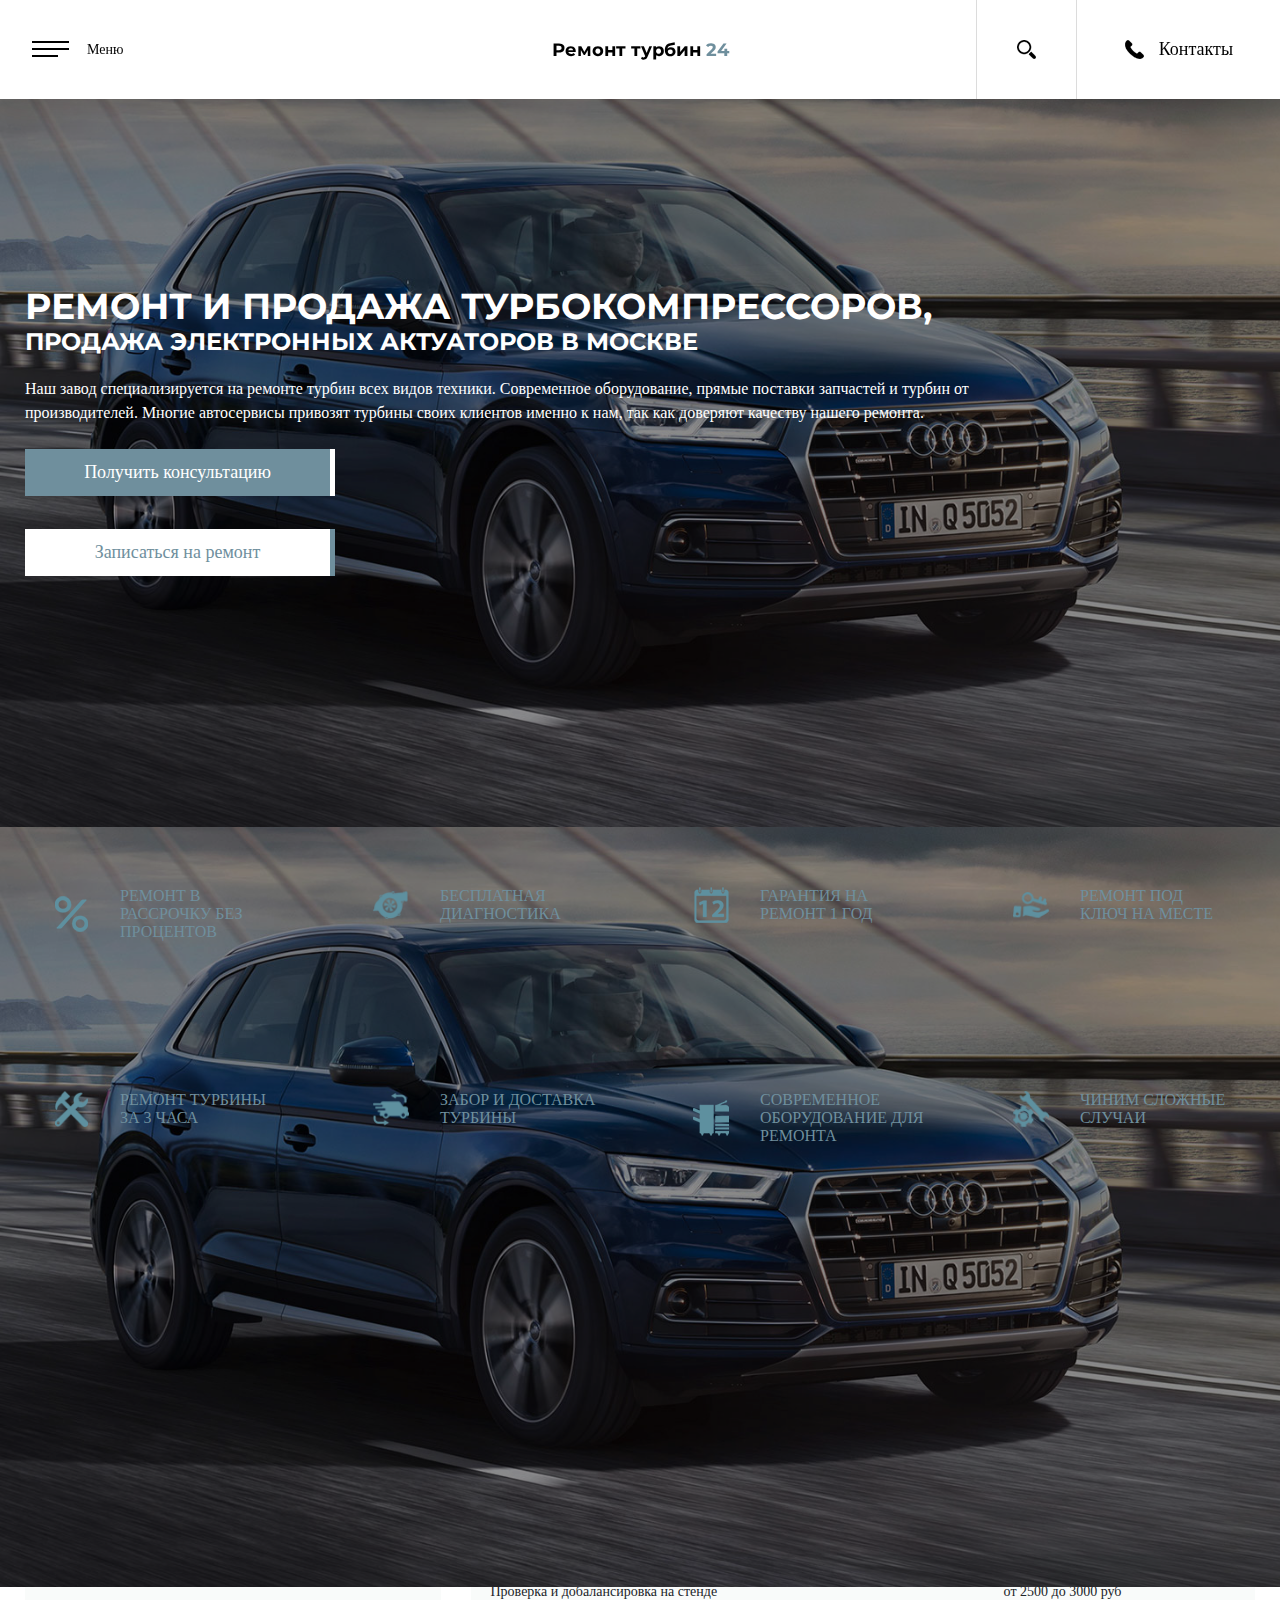
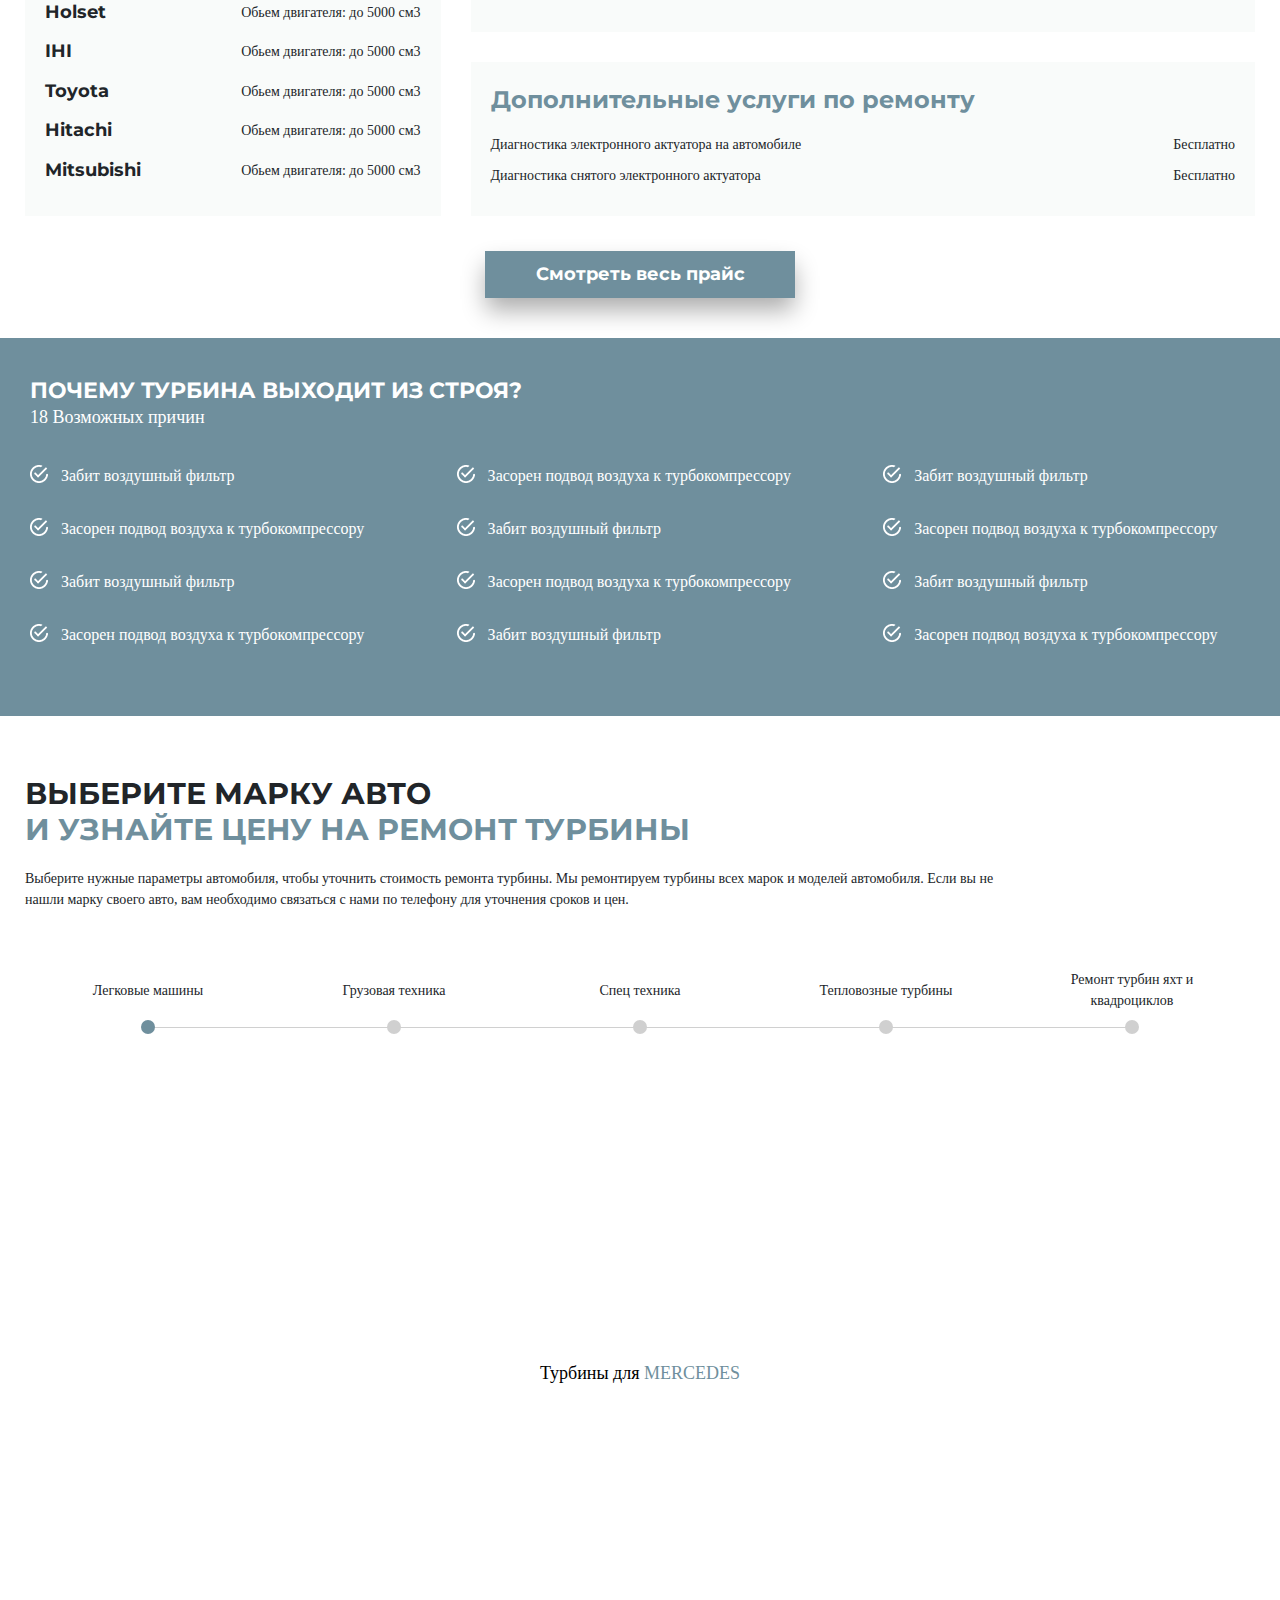
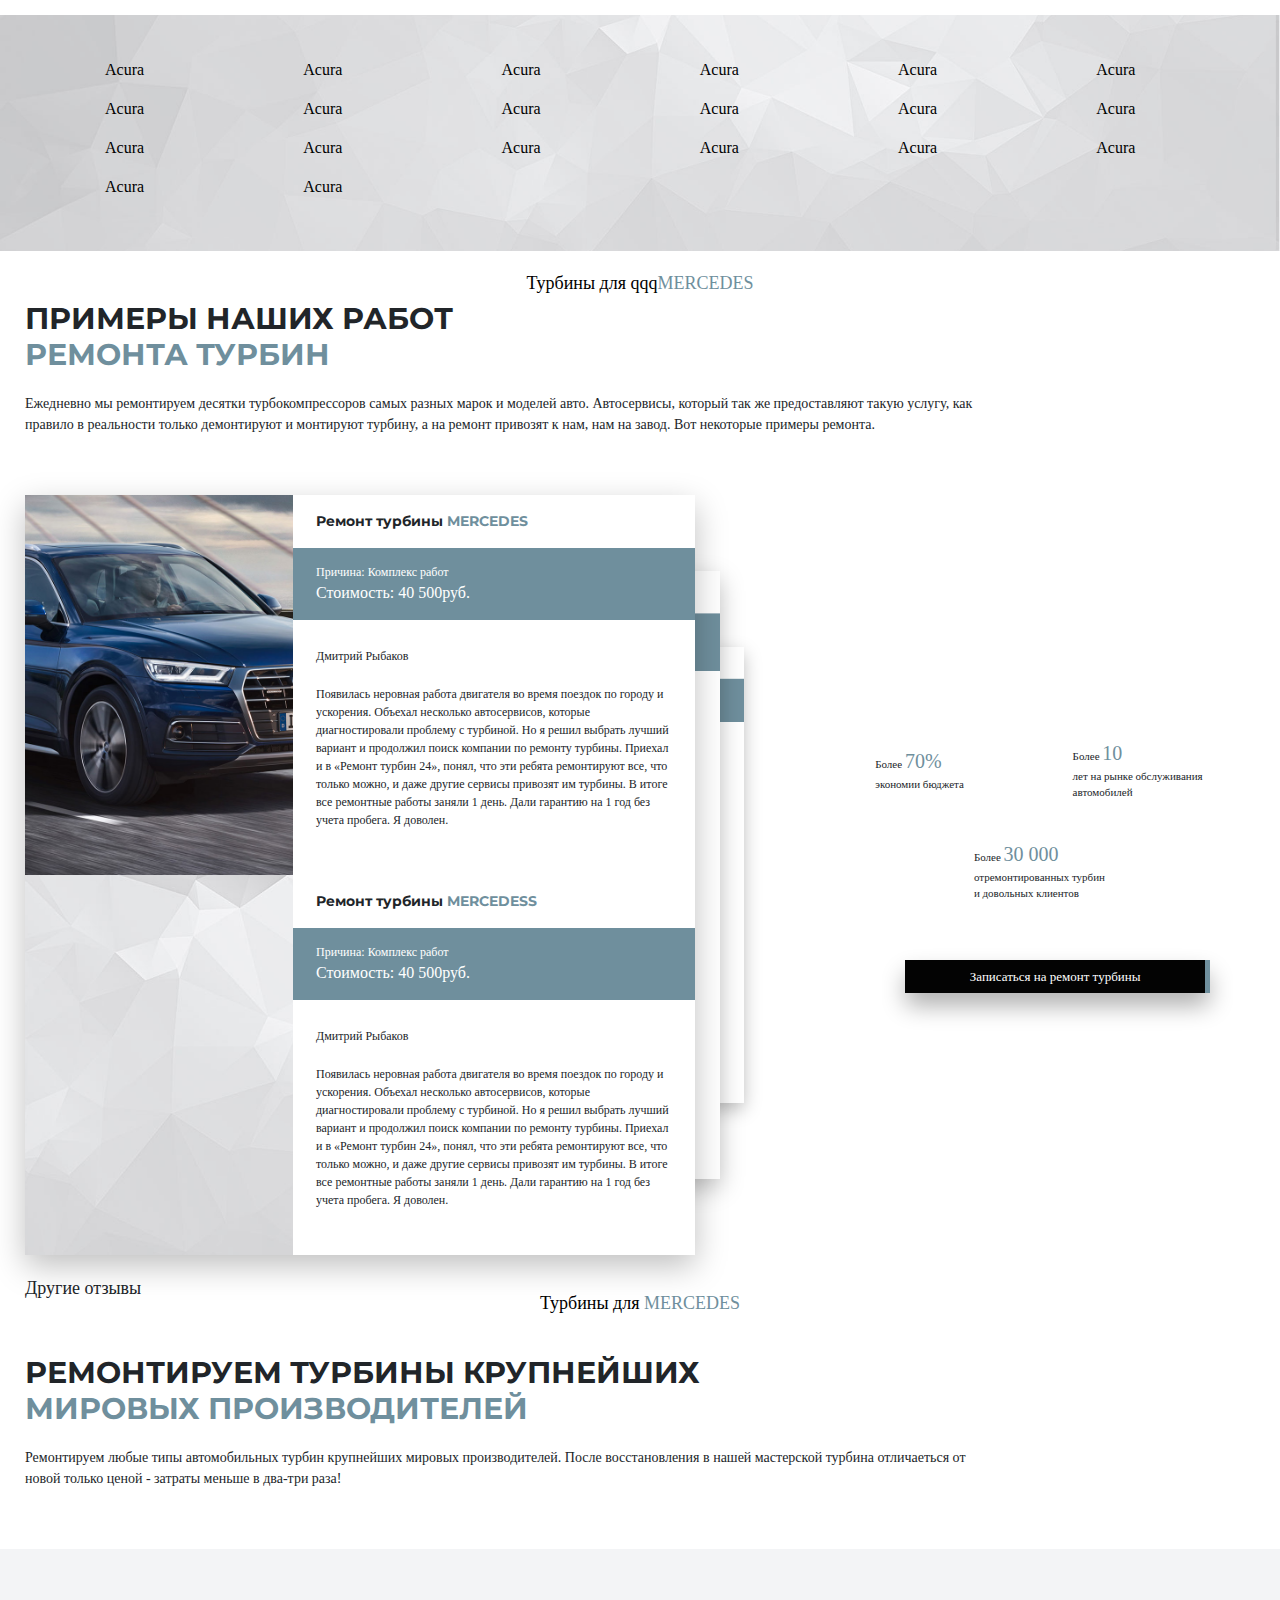
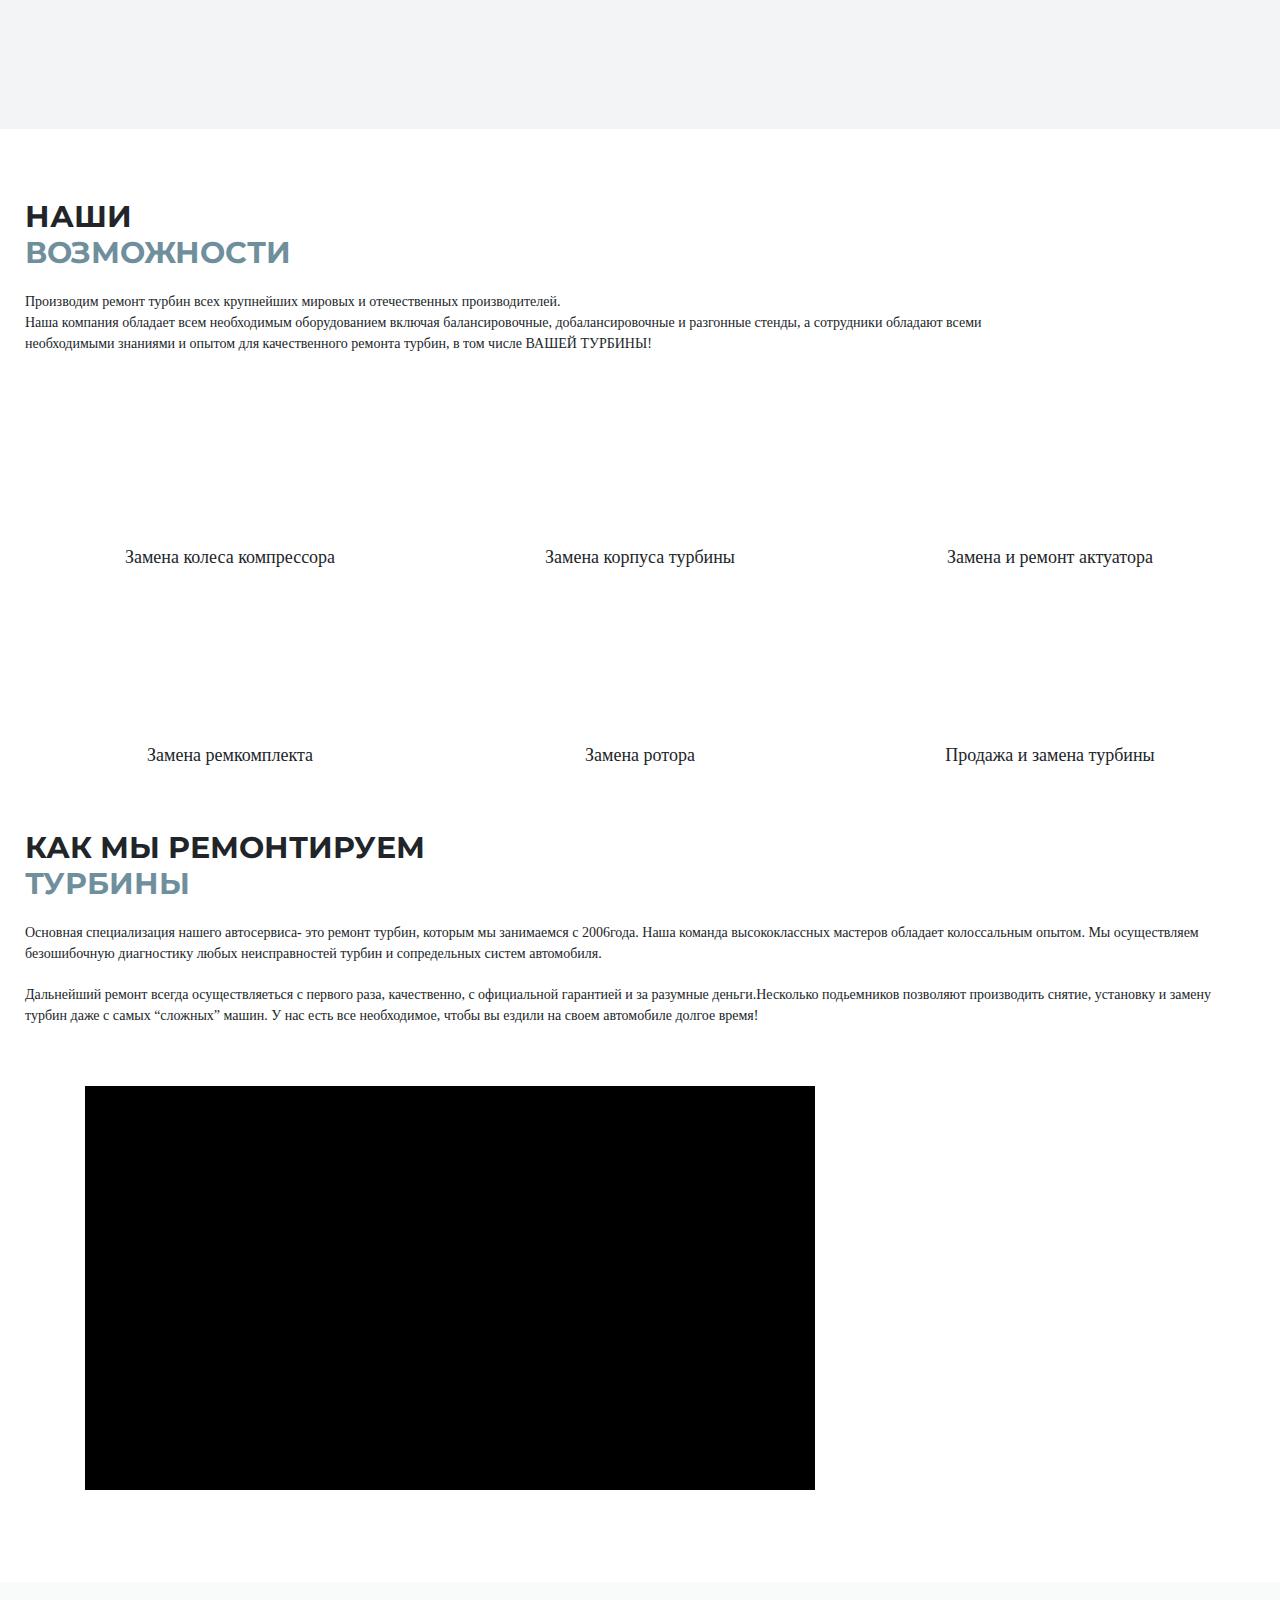
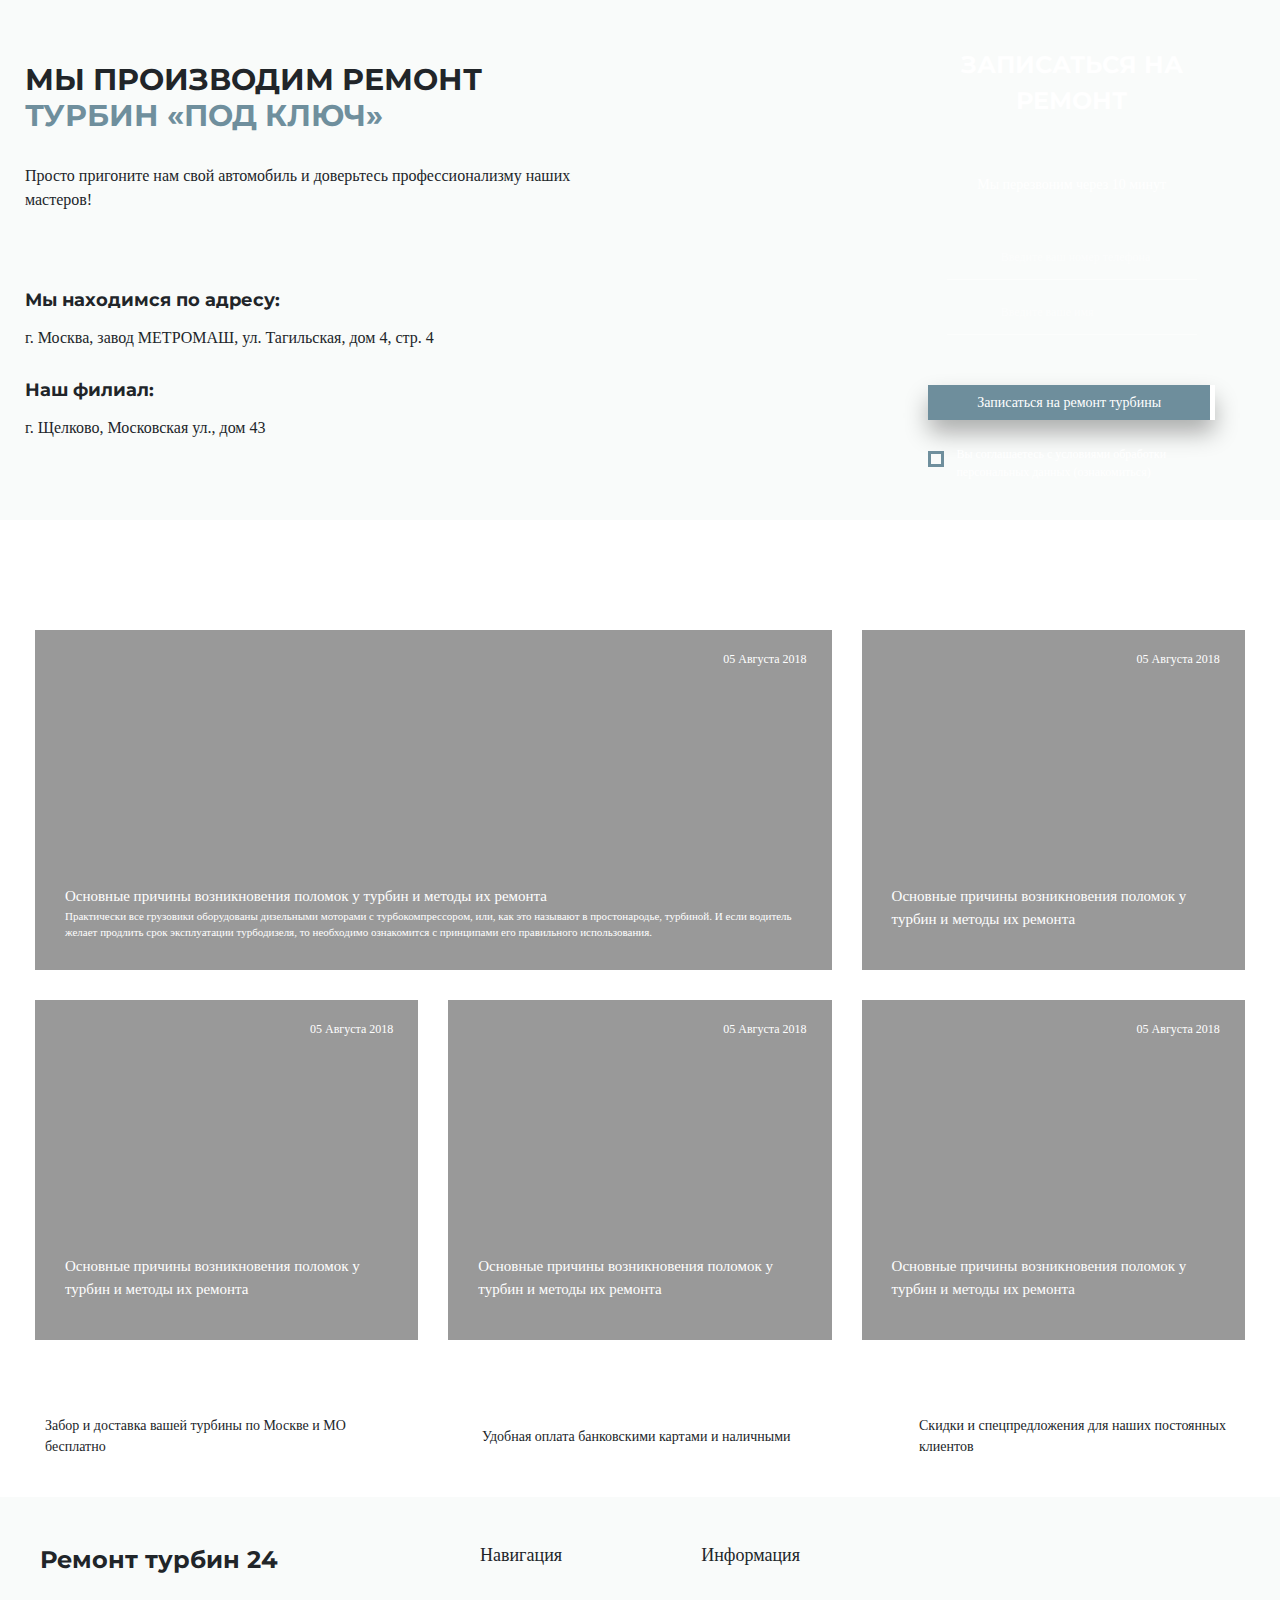
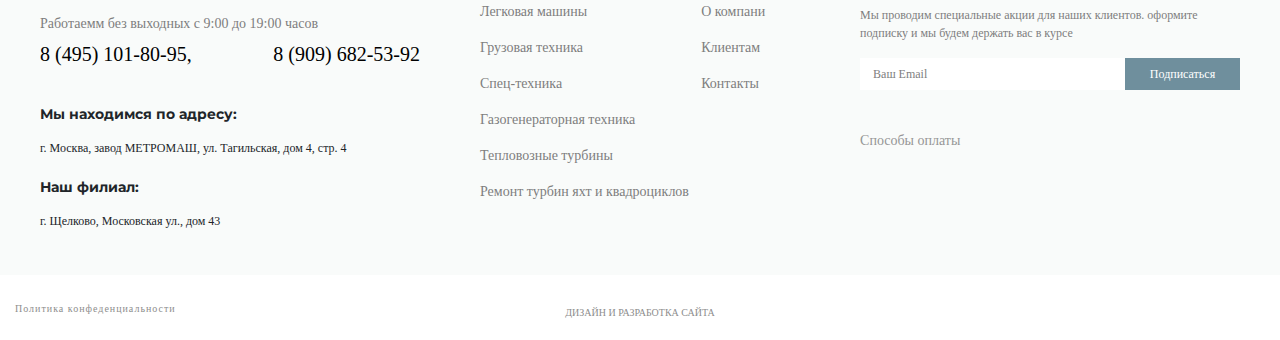
==== commit e518930e: "save" ====
--- a/index.html
+++ b/index.html
@@ -18,7 +18,7 @@
    
     <header>
         <div class="left-side">
-            <button class="ham-menu">
+            <button class="ham-menu nav-button-1">
                 <span class="lines-wrapp">
                     <span class="line"></span>
                     <span class="line"></span>
@@ -34,8 +34,8 @@
         </div>
         <div class="right-side">
             <form>
-                <input type="text" placeholder="Поиск по каталогу">
-<!--                    <button type="submit"></button>-->
+                <button type="submit"></button>
+                <input type="text" class="focus-click" placeholder="Поиск по каталогу">
             </form>
             <div class="contacts">
                 <a href="#" class="cont-text">
@@ -75,7 +75,73 @@
             </div>
         </div>
     </header>
-    <main>
+    <section class="main-menu nav-holder-4">
+        <div class="scroll-wrapp">
+            <nav>
+                <div class="top-side">
+                    <div class="menu-text">
+                        <button class="ham-menu close-menu">
+                            <span class="lines-wrapp">
+                                <span class="line"></span>
+                                <span class="line"></span>
+                                <span class="line"></span>
+                            </span>
+                            <span class="text">
+                                Меню
+                            </span>
+                        </button>
+                    </div>
+                    <ul class="first-lvl-menu">
+                        <li class="first-lvl-menu-item click-open">
+                            <span class="first-lvl-menu-link">Услуги</span>
+                            <ul class="second-lvl-menu">
+                                <li class="second-lvl-menu-item">
+                                    <a href="#">Монтаж/демонтаж турбин</a>
+                                </li>
+                                <li class="second-lvl-menu-item">
+                                    <a>Монтаж/демонтаж турбин</a>
+                                </li>
+                                <li class="second-lvl-menu-item">
+                                    <a>Монтаж/демонтаж турбин</a>
+                                </li>
+                                <li class="second-lvl-menu-item">
+                                    <a>Монтаж/демонтаж турбин</a>
+                                </li>
+                                <li class="second-lvl-menu-item">
+                                    <a>Монтаж/демонтаж турбин</a>
+                                </li>
+                                <li class="second-lvl-menu-item">
+                                    <a>Монтаж/демонтаж турбин</a>
+                                </li>
+                            </ul>
+                        </li>
+                        <li class="first-lvl-menu-item">
+                            <a href="#" class="first-lvl-menu-link">Каталог турбин</a>
+                        </li>
+                        <li class="first-lvl-menu-item">
+                            <a href="#" class="first-lvl-menu-link">О компании</a>
+                        </li>
+                        <li class="first-lvl-menu-item">
+                            <a href="#" class="first-lvl-menu-link">Новости</a>
+                        </li>
+                        <li class="first-lvl-menu-item">
+                            <a href="#" class="first-lvl-menu-link">Клиентам</a>
+                        </li>
+                        <li class="first-lvl-menu-item">
+                            <a href="#" class="first-lvl-menu-link">Контакты</a>
+                        </li>
+                    </ul>
+                    <span class="politics">Политика конфеденциальности</span>
+                </div>
+                <div class="image-menu">
+                    <img src="img/ten-years.jpg" class="img-responsive" alt="">
+                </div>
+            </nav>
+            
+        </div>
+    </section>
+    <div class="mask-nav-3"></div>
+    <section class="main-content">
         <section class="main-baner">
             <div class="main-slider-init">
                 <div class="slide" style="background-image: url(img/slide-1.jpg)"></div>
@@ -438,7 +504,7 @@
                 </ul>
             </div>
         </section>
-        <section class="sec-slider-category">
+        <section class="sec-slider-category more-margin">
             <div class="main-m-w">
                 <h6 class="sec-lvl-6-head">ПРИМЕРЫ НАШИХ РАБОТ<span>РЕМОНТА ТУРБИН</span></h6>
                 <p class="after-head-descr">Ежедневно мы ремонтируем десятки турбокомпрессоров самых разных марок и моделей авто. Автосервисы, который так же предоставляют такую услугу, как правило в реальности только демонтируют и монтируют турбину, а на ремонт привозят к нам, нам на завод. Вот некоторые примеры ремонта.</p>
@@ -463,18 +529,349 @@
                                     
                                 </div>
                             </div>
-                        </div>
-                        <div class="img-1"></div>
-                        <div class="img-2"></div>
-                    </div>
-                    <div class="right-side"></div>
+                            <div class="one-slide">
+                                <div class="flex-review">
+                                    <div class="image" style="background-image: url(img/sec-7-bg.jpg)"></div>
+                                    <div class="description">
+                                        <p class="head-of-descr">Ремонт турбины <span>MERCEDESs</span></p>
+                                        <div class="mid-of-descr">
+                                            <p class="key">Причина: Комплекс работ</p>
+                                            <p class="price">Стоимость: 40 500руб.</p>
+                                        </div>
+                                        <div class="descr">
+                                            <p class="name-of-descriptor">Дмитрий Рыбаков</p>
+                                            <p class="text-descr">Появилась неровная работа двигателя во время поездок по городу и ускорения. Объехал несколько автосервисов, которые диагностировали проблему с турбиной. Но я решил выбрать лучший вариант и продолжил поиск компании по ремонту турбины. Приехал и в «Ремонт турбин 24», понял, что эти ребята ремонтируют все, что только можно, и даже другие сервисы привозят им турбины. В итоге все ремонтные работы заняли 1 день. Дали гарантию на 1 год без учета пробега. Я доволен. </p>
+                                        </div>
+                                    </div>
+                                </div>
+                            </div>
+                        </div>
+                        <div class="shadowed-img img-1"></div>
+                        <div class="shadowed-img img-2"></div>
+                        <div class="navigation-slider">
+                            <p class="abs-other-text">Другие отзывы</p>
+                            <div class="dots-in"></div>
+                        </div>
+                    </div>
+                    <div class="right-side">
+                        <div class="right-items-wrapp">
+                            <div class="for-flex-col-r">
+                                <div class="one-col">
+                                    <div class="bg-line bg-line-1"></div>
+                                    <div class="img-wrapp">
+                                        <img src="img/sec-7-i-1.png" class="img-responsive" alt="">
+                                    </div>
+                                    <p>Более <span>70%</span><br>экономии бюджета</p>
+                                </div>
+                                <div class="one-col">
+                                    <div class="bg-line bg-line-2"></div>
+                                    <div class="img-wrapp">
+                                        <img src="img/sec-7-i-2.png" class="img-responsive" alt="">
+                                    </div>
+                                    <p>Более <span>10</span><br>лет на рынке обслуживания<br> автомобилей</p>
+                                </div>
+                                <div class="one-col">
+                                    <div class="bg-line bg-line-3"></div>
+                                    <div class="img-wrapp">
+                                        <img src="img/sec-7-i-3.png" class="img-responsive" alt="">
+                                    </div>
+                                    <p>Более <span>30 000</span><br>отремонтированных турбин<br> и довольных клиентов</p>
+                                </div>
+                            </div>
+                            <div class="butt-wrapper">
+                                <button class="booking">Записаться на ремонт турбины</button>
+                            </div>
+                        </div>
+                    
+                    </div>
                 </div>
             
             </div>
         </section>
-    </main>
+        <section class="sec-slider-category">
+            <div class="main-m-w">
+                <h6 class="sec-lvl-6-head">Ремонтируем турбины крупнейших <span>мировых производителей</span></h6>
+                <p class="after-head-descr">Ремонтируем любые типы автомобильных турбин крупнейших мировых производителей. После восстановления в нашей мастерской турбина отличаеться от новой только ценой - затраты меньше в два-три раза!</p>
+             </div>
+        </section>
+        <div class="gray-bg-opp">
+            <div class="for-max-width">
+                <div class="some-logo">
+                    <img src="img/op1.jpg" class="img-responsive" alt="">
+                </div>
+                <div class="some-logo">
+                    <img src="img/op2.jpg" class="img-responsive" alt="">
+                </div>
+                <div class="some-logo">
+                    <img src="img/op3.jpg" class="img-responsive" alt="">
+                </div>
+                <div class="some-logo">
+                    <img src="img/op4.jpg" class="img-responsive" alt="">
+                </div>
+                <div class="some-logo">
+                    <img src="img/op5.jpg" class="img-responsive" alt="">
+                </div>
+                <div class="some-logo">
+                    <img src="img/op6.jpg" class="img-responsive" alt="">
+                </div>
+                <div class="some-logo">
+                    <img src="img/op7.jpg" class="img-responsive" alt="">
+                </div>
+            </div>
+        </div>
+        
+        <section class="sec-slider-category">
+            <div class="main-m-w">
+                <h6 class="sec-lvl-6-head">Наши <span>Возможности</span></h6>
+                <p class="after-head-descr">Производим ремонт турбин всех крупнейших мировых и отечественных производителей.<br>
+                Наша компания обладает всем необходимым оборудованием включая балансировочные, добалансировочные и разгонные стенды, а сотрудники обладают всеми необходимыми знаниями и опытом для качественного ремонта турбин, в том числе ВАШЕЙ ТУРБИНЫ!
+                </p>
+                <div class="wwd-blocks">
+                    <div class="wwd-block" data-anim="true">
+                        <div class="img-vlock" style="background-image: url(img/opc1.png)"></div>
+                        <p>Замена колеса компрессора</p>
+                    </div>
+                    <div class="wwd-block" data-anim="true">
+                        <div class="img-vlock" style="background-image: url(img/opc2.jpg)"></div>
+                        <p>Замена корпуса турбины</p>
+                    </div>
+                    <div class="wwd-block" data-anim="true">
+                        <div class="img-vlock" style="background-image: url(img/opc3.jpg)"></div>
+                        <p>Замена и ремонт актуатора</p>
+                    </div>
+                    <div class="wwd-block" data-anim="true">
+                        <div class="img-vlock" style="background-image: url(img/opc4.jpg)"></div>
+                        <p>Замена ремкомплекта</p>
+                    </div>
+                    <div class="wwd-block" data-anim="true">
+                        <div class="img-vlock" style="background-image: url(img/opc5.jpg)"></div>
+                        <p>Замена ротора</p>
+                    </div>
+                    <div class="wwd-block" data-anim="true">
+                        <div class="img-vlock" style="background-image: url(img/opc6.png)"></div>
+                        <p>Продажа и замена турбины</p>
+                    </div>
+                </div>
+             </div>
+        </section>
+        <section class="sec-slider-category margin-70">
+            <div class="main-m-w">
+                <h6 class="sec-lvl-6-head">КАК МЫ РЕМОНТИРУЕМ <span>ТУРБИНЫ</span></h6>
+                <p class="after-head-descr less-margin more-width">Основная специализация нашего автосервиса- это ремонт турбин, которым мы занимаемся с 2006года. Наша команда высококлассных мастеров обладает колоссальным опытом. Мы осуществляем безошибочную диагностику любых неисправностей турбин и сопредельных систем автомобиля. 
+                </p>
+                <p class="after-head-descr more-width">Дальнейший ремонт всегда осуществляеться с первого раза, качественно, с официальной гарантией и за разумные деньги.Несколько подьемников  позволяют производить снятие, установку и замену турбин даже с самых “сложных” машин. У нас есть все необходимое, чтобы вы ездили  на своем автомобиле долгое время!</p>
+                
+             </div>
+            <div class="container">
+                    <div class="row">
+                        <div class="col-md-8">
+                            <div class="v-player">
+                                <div class="cover-iframe-player" style="background-image: url(img/1.jpg)"></div>
+                                <iframe id="videoframe" src="https://www.youtube.com/embed/Kg9QUwkXDg4"></iframe>
+                            </div>
+                        </div>
+                        <div class="col-md-4">
+                            <div class="flex-on-sm">
+                                <div class="cover-iframe" style="background-image: url(img/1.jpg)" data-movielink="https://www.youtube.com/embed/Kg9QUwkXDg4"></div>
+                                <div class="cover-iframe" style="background-image: url(img/2.jpg)" data-movielink="https://www.youtube.com/embed/CbDeQrpG0bc"></div>
+                            </div>
+                        </div>
+                    </div>
+                </div>
+        </section>
+        <section class="form-callback-wrapp">
+            <div class="main-m-w">
+                <div class="left-side">
+                    <h6 class="sec-lvl-6-head">МЫ ПРОИЗВОДИМ РЕМОНТ <span>ТУРБИН «ПОД КЛЮЧ»</span></h6>
+                    <p class="second-text">Просто пригоните нам свой автомобиль и доверьтесь профессионализму наших мастеров!</p>
+                    <div class="l-s-block">
+                        <p>Мы находимся по адресу:</p>
+                        <p>г. Москва, завод МЕТРОМАШ, ул. Тагильская, дом 4, стр. 4</p>
+                    </div>
+                    <div class="l-s-block">
+                        <p>Наш филиал:</p>
+                        <p>г. Щелково, Московская ул., дом 43</p>
+                    </div>
+                </div>
+                <div class="right-side">
+                    <div class="padd-wrapp">
+                        <form class="m-w-cont-form">
+                            <div class="in-form">
+                                <p class="head-form">Записаться на ремонт</p>
+                                <p class="sec-t">Мы перезвоним через 10 минут</p>
+                                <input class="inp-text tel-inp" type="text" placeholder="Введите ваш номер телефона">
+                                <input class="inp-text name-inp" type="text" placeholder="Введите ваше имя">
+                                <div class="subm-butt-wrapp">
+                                    <button type="submit">Записаться на ремонт турбины</button>
+                                </div>
+                                <div class="checkbox-wr">
+                                    <div class="check-style">
+                                        <input class="checkbox" type="checkbox" id="checkbox-1">
+                                        <label for="checkbox-1"></label>
+                                    </div>
+                                    <p>Вы соглашаетесь с условиями обработки персональных данных <span>(ознакомиться)</span></p>
+                                </div>
+                            </div>
+                        </form>
+                    </div>
+                </div>
+            </div>
+        </section>
+        <section class="news-wrapp">
+            <div class="main-m-w">
+                <div class="one-new-wrapp big">
+                    <div class="one-new" style="background-image: url(img/1.jpg)">
+                        <p class="date">05 Августа 2018</p>
+                        <div class="name-new">
+                            <a href="#">Основные причины возникновения поломок у турбин и методы их ремонта</a>
+                            <p class="descr-new">Практически все грузовики оборудованы дизельными моторами с турбокомпрессором, или, как это называют в простонародье, турбиной. И если водитель желает продлить срок эксплуатации турбодизеля, то необходимо ознакомится с принципами его правильного использования.</p>
+                        </div>
+                    </div>
+                </div>
+                <div class="one-new-wrapp">
+                    <div class="one-new" style="background-image: url(img/1.jpg)">
+                        <p class="date">05 Августа 2018</p>
+                        <div class="name-new">
+                            <a href="#">Основные причины возникновения поломок у турбин и методы их ремонта</a>
+                        </div>
+                    </div>
+                </div>
+                <div class="one-new-wrapp">
+                    <div class="one-new" style="background-image: url(img/1.jpg)">
+                        <p class="date">05 Августа 2018</p>
+                        <div class="name-new">
+                            <a href="#">Основные причины возникновения поломок у турбин и методы их ремонта</a>
+                        </div>
+                    </div>
+                </div>
+                <div class="one-new-wrapp">
+                    <div class="one-new" style="background-image: url(img/1.jpg)">
+                        <p class="date">05 Августа 2018</p>
+                        <div class="name-new">
+                            <a href="#">Основные причины возникновения поломок у турбин и методы их ремонта</a>
+                        </div>
+                    </div>
+                </div>
+                <div class="one-new-wrapp">
+                    <div class="one-new" style="background-image: url(img/1.jpg)">
+                        <p class="date">05 Августа 2018</p>
+                        <div class="name-new">
+                            <a href="#">Основные причины возникновения поломок у турбин и методы их ремонта</a>
+                        </div>
+                    </div>
+                </div>
+            </div>
+        </section>
+        <section class="prefoot-sec">
+            <div class="main-m-w">
+                <div class="side">
+                    <div class="for-center-flex">
+                        <img src="img/prefoot-1.jpg" class="img-responsive" alt="">
+                        <p>Забор и доставка вашей турбины по Москве и МО бесплатно</p>
+                    </div>
+                </div>
+                <div class="side">
+                    <div class="for-center-flex">
+                        <img src="img/prefoot-2.jpg" class="img-responsive" alt="">
+                        <p>Удобная оплата банковскими картами и наличными</p>
+                    </div>
+                </div>
+                <div class="side">
+                    <div class="for-center-flex">
+                        <img src="img/prefoot-3.jpg" class="img-responsive" alt="">
+                        <p>Скидки и спецпредложения для наших постоянных клиентов</p>
+                    </div>
+                </div>
+            </div>
+        </section> 
+    </section>
     <footer>
-    
+        <div class="top">
+            <div class="main-m-w">
+                <div class="side left-side">
+                    <p class="head">Ремонт турбин 24</p>
+                    <div class="second">
+                        <p>Работаемм без выходных с 9:00 до 19:00 часов</p>
+                        <div class="flex-tel">
+                            <a href="#">8 (495) 101-80-95,</a>
+                            <a href="#">8 (909) 682-53-92</a>
+                        </div>
+                        
+                    </div>
+                    <div class="where">
+                        <p>Мы находимся по адресу:</p>
+                        <p>г. Москва, завод МЕТРОМАШ, ул. Тагильская, дом 4, стр. 4</p>
+                    </div>
+                    <div class="where">
+                        <p>Наш филиал:</p>
+                        <p>г. Щелково, Московская ул., дом 43</p>
+                    </div>
+                </div>
+                <div class="side mid-side">
+                    <div class="side-of-mid">
+                        <p class="head">Навигация</p>
+                        <ul>
+                            <li>
+                                <a href="#">Легковая машины</a>
+                            </li>
+                            <li>
+                                <a href="#">Грузовая техника</a>
+                            </li>
+                            <li>
+                                <a href="#">Спец-техника</a>
+                            </li>
+                            <li>
+                                <a href="#">Газогенераторная техника</a>
+                            </li>
+                            <li>
+                                <a href="#">Тепловозные турбины</a>
+                            </li>
+                            <li>
+                                <a href="#">Ремонт турбин яхт и квадроциклов</a>
+                            </li>
+                        </ul>
+                    </div>
+                    <div class="side-of-mid">
+                        <p class="head">Информация</p>
+                        <ul>
+                            <li>
+                                <a href="#">О компани</a>
+                            </li>
+                            <li>
+                                <a href="#">Клиентам</a>
+                            </li>
+                            <li>
+                                <a href="#">Контакты</a>
+                            </li>
+                        </ul>
+                    </div>
+                </div>
+                <div class="side right-side">
+                    <div class="alighn">
+                        <p class="head">Мы проводим специальные акции для наших клиентов. оформите подписку и мы будем держать вас в курсе</p>
+                        <form>
+                            <input type="email" placeholder="Ваш Email">
+                            <button type="submit">Подписаться</button>
+                        </form>
+                        <p class="some-t">Способы оплаты</p>
+                        <img src="img/visa.png" class="img-responsive" alt="">
+                    </div>
+                </div>
+                
+            </div>
+        </div>
+        
+        <div class="bott">
+            <div class="main-m-w">
+                <span class="politics">Политика конфеденциальности</span>
+                <a href="http://gvdproject.ru" target="_blank">
+                    <img src="img/gvd-logo.jpg" class="img-responsive" alt="">
+                    <span class="des">Дизайн и разработка сайта</span>
+                </a>
+            </div>
+        </div>
+        
+        
     </footer>
     <script src="https://ajax.googleapis.com/ajax/libs/jquery/3.3.1/jquery.min.js"></script>
     <script src="js/slick.min.js"></script>
--- a/css/style.css
+++ b/css/style.css
@@ -13,14 +13,50 @@
 body {
   font-family: "MuseoSansCyrlReg"; }
 
+.mask-nav-3.is-active {
+  width: 100%;
+  height: 100%;
+  opacity: 0.3;
+  -webkit-transition: opacity 0.3s;
+  -ms-transition: opacity 0.3s;
+  transition: opacity 0.3s;
+  cursor: pointer; }
+
+.mask-nav-3 {
+  position: fixed;
+  z-index: 502;
+  top: 0;
+  left: 0;
+  overflow: hidden;
+  width: 0;
+  height: 0;
+  opacity: 0;
+  -webkit-transition: opacity 0.3s, width 0s 0.3s, height 0s 0.3s;
+  -ms-transition: opacity 0.3s, width 0s 0.3s, height 0s 0.3s;
+  transition: opacity 0.3s, width 0s 0.3s, height 0s 0.3s; }
+
+.nav-holder-4.is-active {
+  -webkit-transform: translateX(0px);
+  -ms-transform: translateX(0px);
+  transform: translateX(0px); }
+
+.main-content {
+  padding-top: 67px; }
+
 button, input {
-  outline: none; }
+  outline: none;
+  border-radius: 0; }
 
 button:focus, input:focus {
   outline: none; }
 
 button {
   cursor: pointer; }
+
+.img-responsive {
+  display: block;
+  max-width: 100%;
+  height: auto; }
 
 .main-m-w {
   max-width: 1400px;
@@ -38,12 +74,15 @@
   -webkit-box-shadow: 0px 3px 32px 0px rgba(0, 0, 0, 0.18);
   -moz-box-shadow: 0px 3px 32px 0px rgba(0, 0, 0, 0.18);
   box-shadow: 0px 3px 32px 0px rgba(0, 0, 0, 0.18);
-  position: relative;
-  z-index: 2;
+  background: #fff;
+  z-index: 501;
   display: flex;
   justify-content: space-between;
   align-items: center;
-  position: relative; }
+  position: fixed;
+  top: 0;
+  left: 0;
+  width: 100%; }
   header .left-side {
     padding-left: 32px; }
     header .left-side .ham-menu {
@@ -88,29 +127,91 @@
   header form {
     border-left: 1px solid #dcdcdc;
     display: flex;
-    justify-content: center;
+    justify-content: flex-end;
     align-items: center;
-    padding: 0 40px; }
+    padding: 0 40px;
+    position: relative;
+    transition: 0.3s;
+    overflow: hidden;
+    width: auto; }
+    header form.opened {
+      border-left: none;
+      width: 295px; }
+      header form.opened:before {
+        display: none; }
+      header form.opened input {
+        right: 40px; }
+      header form.opened button:after {
+        opacity: 1; }
+    header form:before {
+      content: "";
+      display: block;
+      position: absolute;
+      top: 0;
+      left: 0;
+      width: 100%;
+      height: 100%;
+      cursor: pointer;
+      z-index: 20; }
     header form input {
       display: block;
       width: 210px;
-      padding: 5px 0 5px 33px;
+      padding: 5px 0 5px 0px;
       font-size: 18px;
       color: #000;
+      transition: 0.3s;
+      outline: none;
+      border: none;
+      background-color: transparent;
+      position: absolute;
+      top: 50%;
+      transform: translateY(-50%);
+      right: -300px; }
+      header form input:focus {
+        color: #6f8f9d; }
+        header form input:focus::-webkit-input-placeholder {
+          color: #6f8f9d; }
+        header form input:focus::-moz-placeholder {
+          color: #6f8f9d; }
+        header form input:focus:-moz-placeholder {
+          color: #6f8f9d; }
+        header form input:focus:-ms-input-placeholder {
+          color: #6f8f9d; }
+      header form input::-webkit-input-placeholder {
+        color: #000;
+        transition: 0.3s; }
+      header form input::-moz-placeholder {
+        color: #000;
+        transition: 0.3s; }
+      header form input:-moz-placeholder {
+        color: #000;
+        transition: 0.3s; }
+      header form input:-ms-input-placeholder {
+        color: #000;
+        transition: 0.3s; }
+    header form button {
+      width: 19px;
+      height: 19px;
+      position: relative;
+      z-index: 10;
+      transition: 0.3s;
+      display: block;
+      background-color: transparent;
       background-image: url(../img/loop.png);
       background-position: center left;
       background-repeat: no-repeat;
-      outline: none;
-      border: none;
-      background-color: transparent; }
-      header form input::-webkit-input-placeholder {
-        color: #000; }
-      header form input::-moz-placeholder {
-        color: #000; }
-      header form input:-moz-placeholder {
-        color: #000; }
-      header form input:-ms-input-placeholder {
-        color: #000; }
+      border: none; }
+      header form button:after {
+        content: "";
+        display: block;
+        position: absolute;
+        top: 0;
+        left: 0;
+        width: 100%;
+        height: 100%;
+        background-image: url(../img/loop-grey.png);
+        opacity: 0;
+        transition: 0.3s; }
   header .contacts {
     border-left: 1px solid #dcdcdc;
     position: relative; }
@@ -121,7 +222,8 @@
       font-size: 18px;
       background-repeat: no-repeat;
       background-image: url(../img/tel-1.png);
-      background-position: center left 26%; }
+      background-position: center left 26%;
+      transition: 0.3s; }
     header .contacts:hover .contacts-ins {
       visibility: visible;
       opacity: 1;
@@ -250,6 +352,10 @@
         background: #fff;
         color: #6f8f9d;
         border-right: 5px solid #6f8f9d; }
+
+header.scrolled .contacts .cont-text {
+  padding-top: 20px;
+  padding-bottom: 20px; }
 
 .sec-lvl-3 {
   padding: 60px 0 0 0; }
@@ -462,6 +568,10 @@
 
 .sec-slider-category {
   margin-bottom: 20px; }
+  .sec-slider-category.margin-70 {
+    margin-bottom: 70px; }
+  .sec-slider-category.more-margin {
+    margin-bottom: 100px; }
   .sec-slider-category .tab-content > .tab-pane {
     display: block;
     visibility: hidden; }
@@ -471,7 +581,8 @@
     font-size: 30px;
     font-weight: 700;
     font-family: "Montserrat", sans-serif;
-    margin-bottom: 20px; }
+    margin-bottom: 20px;
+    text-transform: uppercase; }
     .sec-slider-category .sec-lvl-6-head span {
       color: #6f8f9d;
       display: block; }
@@ -479,6 +590,10 @@
     font-size: 14px;
     margin-bottom: 60px;
     width: 970px; }
+    .sec-slider-category .after-head-descr.less-margin {
+      margin-bottom: 20px; }
+    .sec-slider-category .after-head-descr.more-width {
+      width: 100%; }
   .sec-slider-category .sliders-wrapp .sldier-navigation {
     margin-bottom: 75px; }
     .sec-slider-category .sliders-wrapp .sldier-navigation .category {
@@ -636,14 +751,717 @@
     width: 800px;
     position: relative;
     flex-shrink: 0; }
-    .reviews-wrapp .left-side .slider-wrapp-rev .one-slide .flex-review {
-      display: flex; }
-      .reviews-wrapp .left-side .slider-wrapp-rev .one-slide .flex-review .image {
-        min-height: 380px;
-        width: 40%;
+    .reviews-wrapp .left-side .slider-wrapp-rev {
+      box-shadow: 0px 11px 30px 0px rgba(0, 0, 0, 0.25);
+      position: relative;
+      z-index: 5;
+      background: #fff; }
+      .reviews-wrapp .left-side .slider-wrapp-rev .one-slide {
+        background: #fff; }
+        .reviews-wrapp .left-side .slider-wrapp-rev .one-slide .flex-review {
+          display: flex; }
+          .reviews-wrapp .left-side .slider-wrapp-rev .one-slide .flex-review .image {
+            min-height: 380px;
+            width: 40%;
+            background-size: cover;
+            background-position: center; }
+          .reviews-wrapp .left-side .slider-wrapp-rev .one-slide .flex-review .description {
+            width: 60%; }
+            .reviews-wrapp .left-side .slider-wrapp-rev .one-slide .flex-review .description .head-of-descr {
+              font-size: 14px;
+              font-weight: 700;
+              font-family: "Montserrat", sans-serif;
+              padding: 16px 23px;
+              margin: 0; }
+              .reviews-wrapp .left-side .slider-wrapp-rev .one-slide .flex-review .description .head-of-descr span {
+                text-transform: uppercase;
+                color: #6f8f9d; }
+            .reviews-wrapp .left-side .slider-wrapp-rev .one-slide .flex-review .description .mid-of-descr {
+              background: #6f8f9d;
+              padding: 15px 23px; }
+              .reviews-wrapp .left-side .slider-wrapp-rev .one-slide .flex-review .description .mid-of-descr p {
+                margin-bottom: 0;
+                color: #fff; }
+                .reviews-wrapp .left-side .slider-wrapp-rev .one-slide .flex-review .description .mid-of-descr p.key {
+                  font-size: 12px; }
+            .reviews-wrapp .left-side .slider-wrapp-rev .one-slide .flex-review .description .descr {
+              padding: 27px 23px; }
+              .reviews-wrapp .left-side .slider-wrapp-rev .one-slide .flex-review .description .descr .name-of-descriptor {
+                margin-bottom: 20px; }
+              .reviews-wrapp .left-side .slider-wrapp-rev .one-slide .flex-review .description .descr p {
+                font-size: 14px; }
+    .reviews-wrapp .left-side .navigation-slider {
+      position: absolute;
+      top: calc(100% + 20px);
+      left: 0;
+      display: flex;
+      align-items: center; }
+      .reviews-wrapp .left-side .navigation-slider .abs-other-text {
+        margin-right: 40px;
+        font-size: 18px;
+        margin-bottom: 0; }
+      .reviews-wrapp .left-side .navigation-slider .dots-in {
+        position: relative; }
+        .reviews-wrapp .left-side .navigation-slider .dots-in .slick-dots {
+          list-style: none;
+          margin: 0;
+          padding: 0;
+          display: flex;
+          justify-content: center;
+          align-items: center; }
+          .reviews-wrapp .left-side .navigation-slider .dots-in .slick-dots li {
+            padding: 0 5px; }
+            .reviews-wrapp .left-side .navigation-slider .dots-in .slick-dots li button {
+              border: none;
+              display: block;
+              border-radius: 50%;
+              padding: 0;
+              width: 7px;
+              height: 7px;
+              background: #6f8f9d;
+              font-size: 0;
+              transition: 0.3s; }
+            .reviews-wrapp .left-side .navigation-slider .dots-in .slick-dots li.slick-active button {
+              transform: scale(1.3); }
+      .reviews-wrapp .left-side .navigation-slider .slick-arrow {
+        width: 14px;
+        padding: 0;
+        height: 16px;
+        position: absolute;
+        display: block;
+        border: none;
+        font-size: 0;
+        background-color: transparent;
+        background-image: url(../img/arrow-point-to-right-grey.svg);
+        background-size: contain;
+        background-repeat: no-repeat;
+        background-position: center;
+        top: 50%;
+        transform: translateY(-50%); }
+        .reviews-wrapp .left-side .navigation-slider .slick-arrow.slick-prev {
+          right: calc(100% + 10px);
+          transform: translateY(-50%) rotate(180deg); }
+        .reviews-wrapp .left-side .navigation-slider .slick-arrow.slick-next {
+          transform-origin: center;
+          left: calc(100% + 10px); }
+    .reviews-wrapp .left-side .shadowed-img {
+      position: absolute;
+      left: calc(100% - 10px);
+      top: 0;
+      width: 60px;
+      height: 100%;
+      background: #fff;
+      box-shadow: 0px 11px 30px 0px rgba(0, 0, 0, 0.25);
+      z-index: 4;
+      transform: scale(0.8); }
+      .reviews-wrapp .left-side .shadowed-img:before {
+        content: "";
+        display: block;
+        position: absolute;
+        top: 53px;
+        left: 0;
+        width: 100%;
+        background: #6f8f9d;
+        height: 72px; }
+      .reviews-wrapp .left-side .shadowed-img.img-2 {
+        left: calc(100% + 32px);
+        z-index: 3;
+        transform: scale(0.6); }
+  .reviews-wrapp .right-side {
+    width: 100%;
+    display: flex;
+    justify-content: flex-end;
+    align-items: center; }
+    .reviews-wrapp .right-side .right-items-wrapp {
+      max-width: 415px; }
+      .reviews-wrapp .right-side .right-items-wrapp .for-flex-col-r {
+        display: flex;
+        justify-content: center;
+        flex-wrap: wrap; }
+        .reviews-wrapp .right-side .right-items-wrapp .for-flex-col-r .one-col {
+          width: 50%;
+          margin-bottom: 38px;
+          display: flex;
+          position: relative;
+          align-items: center; }
+          .reviews-wrapp .right-side .right-items-wrapp .for-flex-col-r .one-col .bg-line {
+            position: absolute;
+            background-repeat: no-repeat;
+            background-size: contain;
+            pointer-events: none; }
+            .reviews-wrapp .right-side .right-items-wrapp .for-flex-col-r .one-col .bg-line.bg-line-1 {
+              width: 228px;
+              height: 154px;
+              background-image: url(../img/line-1.png);
+              top: 56px;
+              right: calc(100% - 26px); }
+            .reviews-wrapp .right-side .right-items-wrapp .for-flex-col-r .one-col .bg-line.bg-line-2 {
+              width: 346px;
+              height: 232px;
+              background-image: url(../img/line-2.png);
+              top: -99px;
+              right: calc(100% + 77px); }
+            .reviews-wrapp .right-side .right-items-wrapp .for-flex-col-r .one-col .bg-line.bg-line-3 {
+              width: 393px;
+              height: 240px;
+              background-image: url(../img/line-3.png);
+              top: -37px;
+              right: calc(100% + -140px); }
+          .reviews-wrapp .right-side .right-items-wrapp .for-flex-col-r .one-col .img-wrapp {
+            flex-shrink: 0;
+            margin-right: 15px; }
+          .reviews-wrapp .right-side .right-items-wrapp .for-flex-col-r .one-col p {
+            margin: 0;
+            font-size: 11px;
+            font-family: "MuseoSansCyrlBold"; }
+            .reviews-wrapp .right-side .right-items-wrapp .for-flex-col-r .one-col p span {
+              font-size: 20px;
+              color: #6f8f9d; }
+      .reviews-wrapp .right-side .right-items-wrapp .butt-wrapper {
+        background: #fff;
+        position: relative;
+        z-index: 5;
+        margin: 0 auto;
+        max-width: 305px;
+        padding: 20px 0; }
+        .reviews-wrapp .right-side .right-items-wrapp .butt-wrapper .booking {
+          display: block;
+          width: 100%;
+          margin: 0 auto;
+          border: none;
+          background: #030303;
+          font-size: 13px;
+          padding: 7px 0;
+          text-align: center;
+          font-weight: normal;
+          color: #fff;
+          transition: 0.3s;
+          border-right: 5px solid #6f8f9d;
+          box-shadow: 0px 13px 24px -1px rgba(0, 0, 0, 0.33); }
+
+.gray-bg-opp {
+  background: #f3f4f6;
+  padding: 20px 0;
+  margin-bottom: 70px; }
+  .gray-bg-opp .for-max-width {
+    display: flex;
+    align-items: center;
+    min-height: 140px;
+    max-width: 1770px;
+    margin: 0 auto; }
+    .gray-bg-opp .for-max-width .some-logo {
+      width: 100%;
+      padding: 10px;
+      display: flex;
+      justify-content: center;
+      align-items: center; }
+
+.wwd-blocks {
+  display: flex;
+  flex-wrap: wrap;
+  align-items: flex-start;
+  justify-content: center; }
+  .wwd-blocks .wwd-block {
+    padding: 0 30px;
+    margin: 25px 0;
+    width: 33.33%;
+    text-align: center; }
+    .wwd-blocks .wwd-block .img-vlock {
+      height: 90px;
+      background-repeat: no-repeat;
+      background-position: center;
+      background-size: contain;
+      margin-bottom: 15px; }
+    .wwd-blocks .wwd-block p {
+      font-size: 18px; }
+
+.v-player {
+  position: relative; }
+  .v-player iframe {
+    height: 404px;
+    border: none;
+    width: 100%; }
+
+.cover-iframe {
+  height: 191px;
+  margin-bottom: 22px;
+  background-size: cover;
+  background-position: center;
+  cursor: pointer; }
+
+.cover-iframe-player {
+  position: absolute;
+  z-index: 500;
+  top: 0;
+  left: 0;
+  width: 100%;
+  height: calc(100% - 7px);
+  background: #000;
+  background-position: center;
+  background-size: cover; }
+
+.form-callback-wrapp {
+  background: #f9fbfa;
+  margin-bottom: 110px; }
+  .form-callback-wrapp .main-m-w {
+    display: flex;
+    justify-content: space-between;
+    align-items: flex-start;
+    padding: 0 10px;
+    position: relative; }
+    .form-callback-wrapp .main-m-w .left-side {
+      width: 100%;
+      max-width: 630px;
+      padding: 80px 15px; }
+      .form-callback-wrapp .main-m-w .left-side .sec-lvl-6-head {
+        font-size: 30px;
+        font-family: "Montserrat", sans-serif;
+        font-weight: 700;
+        text-transform: uppercase;
+        margin-bottom: 30px; }
+        .form-callback-wrapp .main-m-w .left-side .sec-lvl-6-head span {
+          display: block;
+          color: #6f8f9d; }
+      .form-callback-wrapp .main-m-w .left-side .second-text {
+        margin-bottom: 75px; }
+      .form-callback-wrapp .main-m-w .left-side .l-s-block {
+        margin-bottom: 27px; }
+        .form-callback-wrapp .main-m-w .left-side .l-s-block p {
+          margin-bottom: 0; }
+          .form-callback-wrapp .main-m-w .left-side .l-s-block p:first-child {
+            margin-bottom: 12px;
+            font-family: "Montserrat", sans-serif;
+            font-weight: 700;
+            font-size: 18px; }
+        .form-callback-wrapp .main-m-w .left-side .l-s-block:last-child {
+          margin-bottom: 0; }
+    .form-callback-wrapp .main-m-w .right-side {
+      padding: 0 15px;
+      width: calc(33.33% - 30px);
+      position: absolute;
+      height: calc(100% + 80px);
+      top: -40px;
+      right: 10px;
+      background-image: url(../img/form-bg.jpg);
+      background-position: center;
+      background-size: cover; }
+      .form-callback-wrapp .main-m-w .right-side .padd-wrapp {
+        position: relative; }
+        .form-callback-wrapp .main-m-w .right-side .padd-wrapp .m-w-cont-form {
+          padding: 105px 60px 75px 60px; }
+          .form-callback-wrapp .main-m-w .right-side .padd-wrapp .m-w-cont-form p {
+            text-align: center; }
+          .form-callback-wrapp .main-m-w .right-side .padd-wrapp .m-w-cont-form .head-form {
+            font-family: "Montserrat", sans-serif;
+            font-weight: 700;
+            font-size: 24px;
+            color: #fff;
+            margin-bottom: 55px;
+            text-transform: uppercase; }
+          .form-callback-wrapp .main-m-w .right-side .padd-wrapp .m-w-cont-form .sec-t {
+            font-size: 14px;
+            color: #fff;
+            margin-bottom: 40px; }
+          .form-callback-wrapp .main-m-w .right-side .padd-wrapp .m-w-cont-form .inp-text {
+            font-size: 12px;
+            display: block;
+            margin: 0 auto 10px auto;
+            width: 100%;
+            max-width: 250px;
+            padding: 13px 13px 13px 54px;
+            background: transparent;
+            border: none;
+            opacity: 0.5;
+            border-bottom: 1px solid #fff;
+            transition: 0.3s;
+            background-repeat: no-repeat;
+            background-position: center left 11px;
+            color: #fff; }
+            .form-callback-wrapp .main-m-w .right-side .padd-wrapp .m-w-cont-form .inp-text.tel-inp {
+              background-image: url(../img/icon-form-1.png); }
+            .form-callback-wrapp .main-m-w .right-side .padd-wrapp .m-w-cont-form .inp-text.name-inp {
+              background-image: url(../img/icon-form-2.png); }
+            .form-callback-wrapp .main-m-w .right-side .padd-wrapp .m-w-cont-form .inp-text:focus {
+              opacity: 1; }
+            .form-callback-wrapp .main-m-w .right-side .padd-wrapp .m-w-cont-form .inp-text::-webkit-input-placeholder {
+              color: #fff; }
+            .form-callback-wrapp .main-m-w .right-side .padd-wrapp .m-w-cont-form .inp-text::-moz-placeholder {
+              color: #fff; }
+            .form-callback-wrapp .main-m-w .right-side .padd-wrapp .m-w-cont-form .inp-text:-moz-placeholder {
+              color: #fff; }
+            .form-callback-wrapp .main-m-w .right-side .padd-wrapp .m-w-cont-form .inp-text:-ms-input-placeholder {
+              color: #fff; }
+          .form-callback-wrapp .main-m-w .right-side .padd-wrapp .m-w-cont-form .subm-butt-wrapp {
+            padding-top: 40px;
+            margin-bottom: 25px; }
+            .form-callback-wrapp .main-m-w .right-side .padd-wrapp .m-w-cont-form .subm-butt-wrapp button {
+              display: block;
+              width: 100%;
+              margin: 0 auto;
+              border: none;
+              background: #6e8e9c;
+              font-size: 14px;
+              padding: 7px 0;
+              text-align: center;
+              font-weight: normal;
+              color: #fff;
+              transition: 0.3s;
+              border-right: 5px solid #fff;
+              box-shadow: 0px 13px 24px -1px rgba(0, 0, 0, 0.33); }
+
+.checkbox-wr {
+  display: flex;
+  align-items: center;
+  position: relative;
+  overflow: hidden; }
+  .checkbox-wr .check-style {
+    flex-shrink: 0;
+    width: 16px;
+    margin-right: 12px; }
+    .checkbox-wr .check-style .checkbox {
+      width: 0;
+      height: 0;
+      display: block;
+      position: absolute;
+      left: -5000px;
+      top: 0; }
+    .checkbox-wr .check-style label {
+      cursor: pointer;
+      width: 16px;
+      height: 16px;
+      border: 3px solid #6f8f9d;
+      display: block;
+      background: transparent;
+      position: relative; }
+      .checkbox-wr .check-style label:before {
+        content: '';
+        display: block;
+        width: 6px;
+        height: 6px;
+        position: absolute;
+        top: 50%;
+        left: 50%;
+        transform: translate(-50%, -50%);
+        transition: 0.2s;
+        background: #6f8f9d;
+        opacity: 0; }
+    .checkbox-wr .check-style .checkbox:checked + label:before {
+      opacity: 1; }
+  .checkbox-wr p {
+    color: #fff;
+    font-size: 12px;
+    margin-bottom: 0 !important;
+    text-align: left !important; }
+    .checkbox-wr p span {
+      cursor: pointer; }
+
+.news-wrapp {
+  margin-bottom: 45px; }
+  .news-wrapp .main-m-w {
+    display: flex;
+    align-items: flex-start;
+    padding: 0 20px;
+    position: relative;
+    flex-wrap: wrap;
+    max-width: 1450px; }
+    .news-wrapp .main-m-w .one-new-wrapp {
+      width: 33.33%;
+      padding: 0 15px;
+      margin-bottom: 30px; }
+      .news-wrapp .main-m-w .one-new-wrapp.big {
+        width: 66.66%; }
+        .news-wrapp .main-m-w .one-new-wrapp.big .one-new .name-new .descr-new {
+          color: #fff;
+          font-size: 11px;
+          margin-bottom: 0; }
+      .news-wrapp .main-m-w .one-new-wrapp .one-new {
+        position: relative;
+        height: 340px;
+        background-position: center;
         background-size: cover;
-        background-position: center; }
-      .reviews-wrapp .left-side .slider-wrapp-rev .one-slide .flex-review .description {
-        width: 60%; }
+        display: flex;
+        align-items: flex-end;
+        cursor: pointer; }
+        .news-wrapp .main-m-w .one-new-wrapp .one-new:before {
+          content: "";
+          display: block;
+          position: absolute;
+          top: 0;
+          left: 0;
+          width: 100%;
+          height: 100%;
+          background: rgba(0, 0, 0, 0.4); }
+        .news-wrapp .main-m-w .one-new-wrapp .one-new .date {
+          position: absolute;
+          top: 20px;
+          right: 25px;
+          color: #fff;
+          font-size: 12px; }
+        .news-wrapp .main-m-w .one-new-wrapp .one-new .name-new {
+          position: relative;
+          z-index: 2;
+          height: 105px;
+          width: 100%;
+          padding: 20px 30px; }
+          .news-wrapp .main-m-w .one-new-wrapp .one-new .name-new a {
+            display: block;
+            font-size: 17px;
+            color: #fff; }
+
+.prefoot-sec {
+  margin-bottom: 40px; }
+  .prefoot-sec .main-m-w {
+    display: flex;
+    align-items: center;
+    justify-content: space-between;
+    max-width: 1430px; }
+    .prefoot-sec .main-m-w .side {
+      max-width: 356px;
+      width: 100%; }
+      .prefoot-sec .main-m-w .side .for-center-flex {
+        display: flex;
+        align-items: center; }
+        .prefoot-sec .main-m-w .side .for-center-flex img {
+          flex-shrink: 0;
+          margin-right: 20px; }
+        .prefoot-sec .main-m-w .side .for-center-flex p {
+          font-size: 14px;
+          margin-bottom: 0; }
+
+footer .top {
+  background: #f9fbfa;
+  padding: 45px 0; }
+  footer .top .main-m-w {
+    display: flex;
+    max-width: 1450px;
+    justify-content: space-between; }
+    footer .top .main-m-w .side {
+      width: 33.33%;
+      padding: 0 15px; }
+    footer .top .main-m-w .left-side .head {
+      font-size: 24px;
+      font-family: "Montserrat", sans-serif;
+      font-weight: 700;
+      margin-bottom: 35px; }
+    footer .top .main-m-w .left-side .second {
+      margin-bottom: 35px; }
+      footer .top .main-m-w .left-side .second p {
+        margin-bottom: 5px;
+        font-size: 14px;
+        color: #7e7e7e; }
+      footer .top .main-m-w .left-side .second .flex-tel {
+        display: flex;
+        align-items: center;
+        justify-content: space-between; }
+        footer .top .main-m-w .left-side .second .flex-tel a {
+          display: block;
+          font-size: 20px;
+          font-family: "MuseoSansCyrlBold";
+          color: #000; }
+    footer .top .main-m-w .left-side .where {
+      margin-bottom: 20px; }
+      footer .top .main-m-w .left-side .where p {
+        font-size: 12px;
+        margin-bottom: 0; }
+        footer .top .main-m-w .left-side .where p:first-child {
+          font-size: 14px;
+          margin-bottom: 14px;
+          font-family: "Montserrat", sans-serif;
+          font-weight: 700; }
+      footer .top .main-m-w .left-side .where:last-child {
+        margin-bottom: 0; }
+    footer .top .main-m-w .mid-side {
+      max-width: 350px;
+      display: flex;
+      justify-content: space-between; }
+      footer .top .main-m-w .mid-side .side-of-mid .head {
+        font-size: 18px;
+        font-family: "MuseoSansCyrlBold";
+        margin-bottom: 30px; }
+      footer .top .main-m-w .mid-side .side-of-mid ul {
+        margin: 0;
+        list-style: none;
+        padding: 0; }
+        footer .top .main-m-w .mid-side .side-of-mid ul li {
+          margin-bottom: 12px; }
+          footer .top .main-m-w .mid-side .side-of-mid ul li a {
+            color: #7e7e7e;
+            font-size: 14px; }
+    footer .top .main-m-w .right-side {
+      display: flex;
+      align-items: center; }
+      footer .top .main-m-w .right-side .alighn {
+        width: 100%; }
+        footer .top .main-m-w .right-side .alighn .head {
+          font-size: 12px;
+          color: #7e7e7e;
+          margin-bottom: 16px; }
+        footer .top .main-m-w .right-side .alighn form {
+          display: flex;
+          margin-bottom: 40px; }
+          footer .top .main-m-w .right-side .alighn form input {
+            width: 100%;
+            display: block;
+            background: #fff;
+            font-size: 12px;
+            border: none;
+            padding: 7px 13px; }
+            footer .top .main-m-w .right-side .alighn form input::-webkit-input-placeholder {
+              color: #7e7e7e; }
+            footer .top .main-m-w .right-side .alighn form input::-moz-placeholder {
+              color: #7e7e7e; }
+            footer .top .main-m-w .right-side .alighn form input:-moz-placeholder {
+              color: #7e7e7e; }
+            footer .top .main-m-w .right-side .alighn form input:-ms-input-placeholder {
+              color: #7e7e7e; }
+          footer .top .main-m-w .right-side .alighn form button {
+            flex-shrink: 0;
+            display: block;
+            border: none;
+            width: 115px;
+            color: #fff;
+            background: #6f8f9d;
+            font-size: 12px; }
+        footer .top .main-m-w .right-side .alighn .some-t {
+          font-size: 14px;
+          color: #969696; }
+footer .bott {
+  display: flex;
+  justify-content: center;
+  padding: 20px 0; }
+  footer .bott .main-m-w {
+    position: relative; }
+  footer .bott img {
+    margin: 0 auto; }
+  footer .bott .des {
+    display: block;
+    text-align: center;
+    font-size: 10px;
+    color: #8d8d8d;
+    padding-top: 10px;
+    text-transform: uppercase; }
+  footer .bott .politics {
+    position: absolute;
+    top: 50%;
+    transform: translateY(-50%);
+    left: 15px;
+    display: block;
+    cursor: pointer;
+    font-size: 10px;
+    color: #8d8d8d;
+    letter-spacing: 1px;
+    z-index: 2; }
+
+.main-menu {
+  position: fixed;
+  top: 0;
+  left: 0;
+  transform: translateX(-400px);
+  width: 330px;
+  height: 100%;
+  background: #fff;
+  z-index: 1000;
+  transition: 0.3s;
+  -webkit-box-shadow: 13px 0px 24px 0px rgba(0, 0, 0, 0.35);
+  -moz-box-shadow: 13px 0px 24px 0px rgba(0, 0, 0, 0.35);
+  box-shadow: 13px 0px 24px 0px rgba(0, 0, 0, 0.35); }
+  .main-menu nav {
+    position: relative;
+    height: 100vh;
+    overflow: auto;
+    display: flex;
+    flex-direction: column;
+    justify-content: space-between; }
+    .main-menu nav .top-side {
+      margin-bottom: 37px; }
+    .main-menu nav .menu-text {
+      width: 100%;
+      background: #6f8f9d;
+      padding: 33px 20px 33px 38px; }
+      .main-menu nav .menu-text .ham-menu {
+        border: none;
+        background: transparent;
+        outline: none;
+        display: block;
+        padding: 5px 0 5px 55px;
+        position: relative;
+        font-size: 14px; }
+        .main-menu nav .menu-text .ham-menu .lines-wrapp {
+          position: absolute;
+          top: 7px;
+          left: 0;
+          width: 37px;
+          display: block; }
+          .main-menu nav .menu-text .ham-menu .lines-wrapp .line {
+            margin-bottom: 5px;
+            display: block;
+            height: 2px;
+            background: #fff; }
+            .main-menu nav .menu-text .ham-menu .lines-wrapp .line:last-child {
+              width: 70%; }
+        .main-menu nav .menu-text .ham-menu .text {
+          color: #fff; }
+    .main-menu nav .first-lvl-menu {
+      margin: 0;
+      padding: 0;
+      list-style: none;
+      margin-bottom: 37px; }
+      .main-menu nav .first-lvl-menu .first-lvl-menu-item {
+        -webkit-touch-callout: none;
+        -webkit-user-select: none;
+        -khtml-user-select: none;
+        -moz-user-select: none;
+        -ms-user-select: none;
+        user-select: none; }
+        .main-menu nav .first-lvl-menu .first-lvl-menu-item.click-open .first-lvl-menu-link {
+          position: relative; }
+          .main-menu nav .first-lvl-menu .first-lvl-menu-item.click-open .first-lvl-menu-link:after {
+            content: "";
+            display: block;
+            position: absolute;
+            top: 50%;
+            right: 20px;
+            width: 9px;
+            height: 9px;
+            background-image: url(../img/arrows-menu.png);
+            transform: translateY(-50%); }
+        .main-menu nav .first-lvl-menu .first-lvl-menu-item .first-lvl-menu-link {
+          display: block;
+          padding: 20px 15px 20px 38px;
+          cursor: pointer;
+          color: #000;
+          font-size: 16px;
+          border-bottom: 1px solid #e8e8e8; }
+        .main-menu nav .first-lvl-menu .first-lvl-menu-item .second-lvl-menu {
+          display: none;
+          list-style: none;
+          padding-left: 50px;
+          margin: 0;
+          border-bottom: 1px solid #e8e8e8; }
+          .main-menu nav .first-lvl-menu .first-lvl-menu-item .second-lvl-menu .second-lvl-menu-item {
+            margin-bottom: 10px; }
+            .main-menu nav .first-lvl-menu .first-lvl-menu-item .second-lvl-menu .second-lvl-menu-item:first-child {
+              padding-top: 10px; }
+            .main-menu nav .first-lvl-menu .first-lvl-menu-item .second-lvl-menu .second-lvl-menu-item a {
+              color: #000;
+              font-size: 14px; }
+    .main-menu nav .politics {
+      display: block;
+      padding-left: 38px;
+      cursor: pointer;
+      font-size: 10px;
+      color: #8d8d8d; }
+    .main-menu nav .image-menu {
+      width: 100%;
+      margin-bottom: 40px; }
+      .main-menu nav .image-menu img {
+        margin: 0 auto; }
+  .main-menu nav::-webkit-scrollbar {
+    background: #fff;
+    width: 5px; }
+  .main-menu nav::-webkit-scrollbar-thumb {
+    background: rgba(0, 0, 0, 0.1);
+    border-radius: 2.5px;
+    cursor: pointer; }
 
 /*# sourceMappingURL=style.css.map */
--- a/css/media.css
+++ b/css/media.css
@@ -0,0 +1,263 @@
+@media (max-width: 1680px) {
+  header .abs-logo {
+    display: flex;
+    justify-content: center; } }
+@media (max-width: 1450px) {
+  .reviews-wrapp .left-side .shadowed-img {
+    left: calc(100% - 29px); }
+
+  .reviews-wrapp .left-side .shadowed-img.img-2 {
+    left: calc(100% + 1px); } }
+@media (max-width: 1350px) {
+  .main-baner .main-slider-init .slide {
+    height: 760px; }
+
+  .main-baner .text-slide {
+    min-height: 760px; }
+
+  .reviews-wrapp .left-side {
+    width: 670px; }
+
+  .reviews-wrapp .left-side .slider-wrapp-rev .one-slide .flex-review .description .descr p {
+    font-size: 12px; }
+
+  .form-callback-wrapp .main-m-w .right-side .padd-wrapp .m-w-cont-form {
+    padding: 105px 40px 75px 40px; }
+
+  .news-wrapp .main-m-w .one-new-wrapp .one-new .name-new a {
+    font-size: 15px; } }
+@media (max-width: 1250px) {
+  .reviews-wrapp .left-side {
+    width: 650px; }
+
+  .price-section .flex-price-content .left-side .bg-block .flex-one-price p.velue {
+    font-size: 12px; } }
+@media (max-width: 1199px) {
+  header .abs-logo {
+    display: block; }
+
+  header .abs-logo {
+    padding-left: 175px; }
+
+  header .contacts .cont-text {
+    padding: 26px 47px 26px 82px; }
+
+  .main-baner .text-slide {
+    min-height: 660px; }
+
+  .main-baner .main-slider-init .slide {
+    height: 660px; }
+
+  .main-baner .main-slider-init .slick-dots {
+    right: 15px; }
+
+  .main-baner .text-slide h1, .main-baner .text-slide h2, .main-baner .text-slide h3, .main-baner .text-slide h4, .main-baner .text-slide h5, .main-baner .text-slide h6 {
+    font-size: 33px; }
+
+  .sec-lvl-3 .one-col-sec-3 {
+    width: 33.33%; }
+
+  .sec-lvl-3 .main-m-w.column4 {
+    justify-content: center; }
+
+  .price-section .flex-price-content {
+    display: block; }
+
+  .price-section .flex-price-content .left-side {
+    width: 100%;
+    padding-right: 0; }
+
+  .price-section .flex-price-content .right-side {
+    width: 100%;
+    padding-left: 0; }
+
+  .sec-slider-category .sliders-wrapp .sliders-for .slider-ekz .one-slide.slick-center .one-slide-content {
+    transform: none; }
+
+  .reviews-wrapp {
+    display: block; }
+
+  .reviews-wrapp .right-side .right-items-wrapp {
+    margin: 0 auto;
+    padding-top: 70px; }
+
+  .reviews-wrapp .right-side .right-items-wrapp .for-flex-col-r .one-col .bg-line {
+    display: none !important; }
+
+  .reviews-wrapp .left-side {
+    margin: 0 auto; }
+
+  .sec-slider-category.more-margin {
+    margin-bottom: 60px; }
+
+  .form-callback-wrapp .main-m-w .right-side {
+    width: calc(40% - 30px); }
+
+  .news-wrapp .main-m-w .one-new-wrapp .one-new .name-new {
+    height: 135px; }
+
+  .prefoot-sec .main-m-w .side {
+    padding: 0 10px; }
+
+  footer .top .main-m-w .left-side .second .flex-tel {
+    display: block; } }
+@media (max-width: 1050px) {
+  .sec-slider-category .after-head-descr {
+    width: auto; } }
+@media (max-width: 991px) {
+  .main-baner .text-slide .desc {
+    font-size: 14px; }
+
+  .main-baner .text-slide h1, .main-baner .text-slide h2, .main-baner .text-slide h3, .main-baner .text-slide h4, .main-baner .text-slide h5, .main-baner .text-slide h6 {
+    font-size: 24px; }
+
+  .main-baner .text-slide h1 span, .main-baner .text-slide h2 span, .main-baner .text-slide h3 span, .main-baner .text-slide h4 span, .main-baner .text-slide h5 span, .main-baner .text-slide h6 span {
+    font-size: 18px; }
+
+  .main-baner .text-slide {
+    min-height: 560px; }
+
+  .main-baner .main-slider-init .slide {
+    height: 560px; }
+
+  .sec-lvl-3 .one-col-sec-3 {
+    width: 50%; }
+
+  .price-section .flex-price-content .right-side .head-wrapp-flex .head {
+    font-size: 18px;
+    margin-bottom: 0; }
+
+  .price-section .flex-price-content .right-side .head-wrapp-flex {
+    margin-bottom: 20px; }
+
+  .price-section .flex-price-content .left-side .bg-block .head {
+    font-size: 18px; }
+
+  .price-section .flex-price-content .right-side .bg-block.not-flex .head {
+    font-size: 18px; }
+
+  .sec-lvl-5 .main-m-w .flex-wrapp-lvl-5 .one-item {
+    width: 50%; }
+
+  .sec-slider-category .after-head-descr {
+    width: auto; }
+
+  .sec-slider-category .sliders-wrapp .sliders-for .slider-ekz .one-slide .one-slide-content .img-contain {
+    height: 205px; }
+
+  .sec-slider-category .sliders-wrapp .sliders-for .slider-ekz .one-slide {
+    height: 350px; }
+
+  .sec-slider-category .sliders-wrapp .sliders-for .slider-ekz {
+    height: 433px; }
+
+  .sec-slider-category .sliders-wrapp .sliders-for {
+    height: 405px; }
+
+  .sec-lvl-7 .main-m-w .flex-list-brands li {
+    width: 25%; }
+
+  .reviews-wrapp .left-side .shadowed-img {
+    display: none; }
+
+  .gray-bg-opp .for-max-width {
+    flex-wrap: wrap;
+    justify-content: center; }
+
+  .gray-bg-opp .for-max-width .some-logo {
+    width: 33.33%; }
+
+  .wwd-blocks .wwd-block p {
+    font-size: 15px; }
+
+  .v-player iframe {
+    height: 320px; }
+
+  .cover-iframe {
+    height: 149px; }
+
+  .form-callback-wrapp .main-m-w .right-side {
+    position: relative;
+    height: auto;
+    top: auto;
+    right: auto;
+    width: 320px;
+    margin: 0 auto; }
+
+  .form-callback-wrapp .main-m-w {
+    display: block; }
+
+  .form-callback-wrapp .main-m-w .left-side {
+    max-width: 100%;
+    padding: 40px 15px; }
+
+  .form-callback-wrapp .main-m-w .right-side .padd-wrapp .m-w-cont-form {
+    padding: 30px 20px; }
+
+  .form-callback-wrapp {
+    padding-bottom: 40px; }
+
+  .form-callback-wrapp .main-m-w .left-side .second-text {
+    margin-bottom: 30px; }
+
+  .news-wrapp .main-m-w .one-new-wrapp.big {
+    width: 100%; }
+
+  .news-wrapp .main-m-w .one-new-wrapp {
+    width: 50%; }
+
+  .form-callback-wrapp {
+    margin-bottom: 40px; }
+
+  .news-wrapp .main-m-w .one-new-wrapp .one-new {
+    height: 295px; }
+
+  footer .top .main-m-w {
+    flex-wrap: wrap; }
+
+  footer .top .main-m-w .side {
+    width: 50%;
+    margin-bottom: 30px; }
+    footer .top .main-m-w .side:last-child {
+      margin: 0 auto; }
+
+  footer .bott .politics {
+    display: none; }
+
+  header .abs-logo {
+    padding-left: 155px; }
+
+  header form {
+    padding: 0 20px; }
+
+  header .contacts .cont-text {
+    padding: 15px 15px 15px 40px;
+    background-position: center left 10%; }
+
+  header.scrolled .contacts .cont-text {
+    padding: 15px 15px 15px 40px; }
+
+  header form input {
+    font-size: 13px; }
+
+  header form input {
+    width: 150px; }
+
+  header form.opened {
+    width: 215px; }
+
+  .main-content {
+    padding-top: 54px; }
+
+  .main-baner .text-slide button {
+    margin-bottom: 20px;
+    width: 280px;
+    font-size: 14px; }
+
+  .sec-slider-category .sliders-wrapp .sliders-for {
+    min-height: 400px; }
+
+  .sec-slider-category .sliders-wrapp .sliders-for .slider-ekz .one-slide .one-slide-content .descr a {
+    font-size: 14px; } }
+
+/*# sourceMappingURL=media.css.map */
